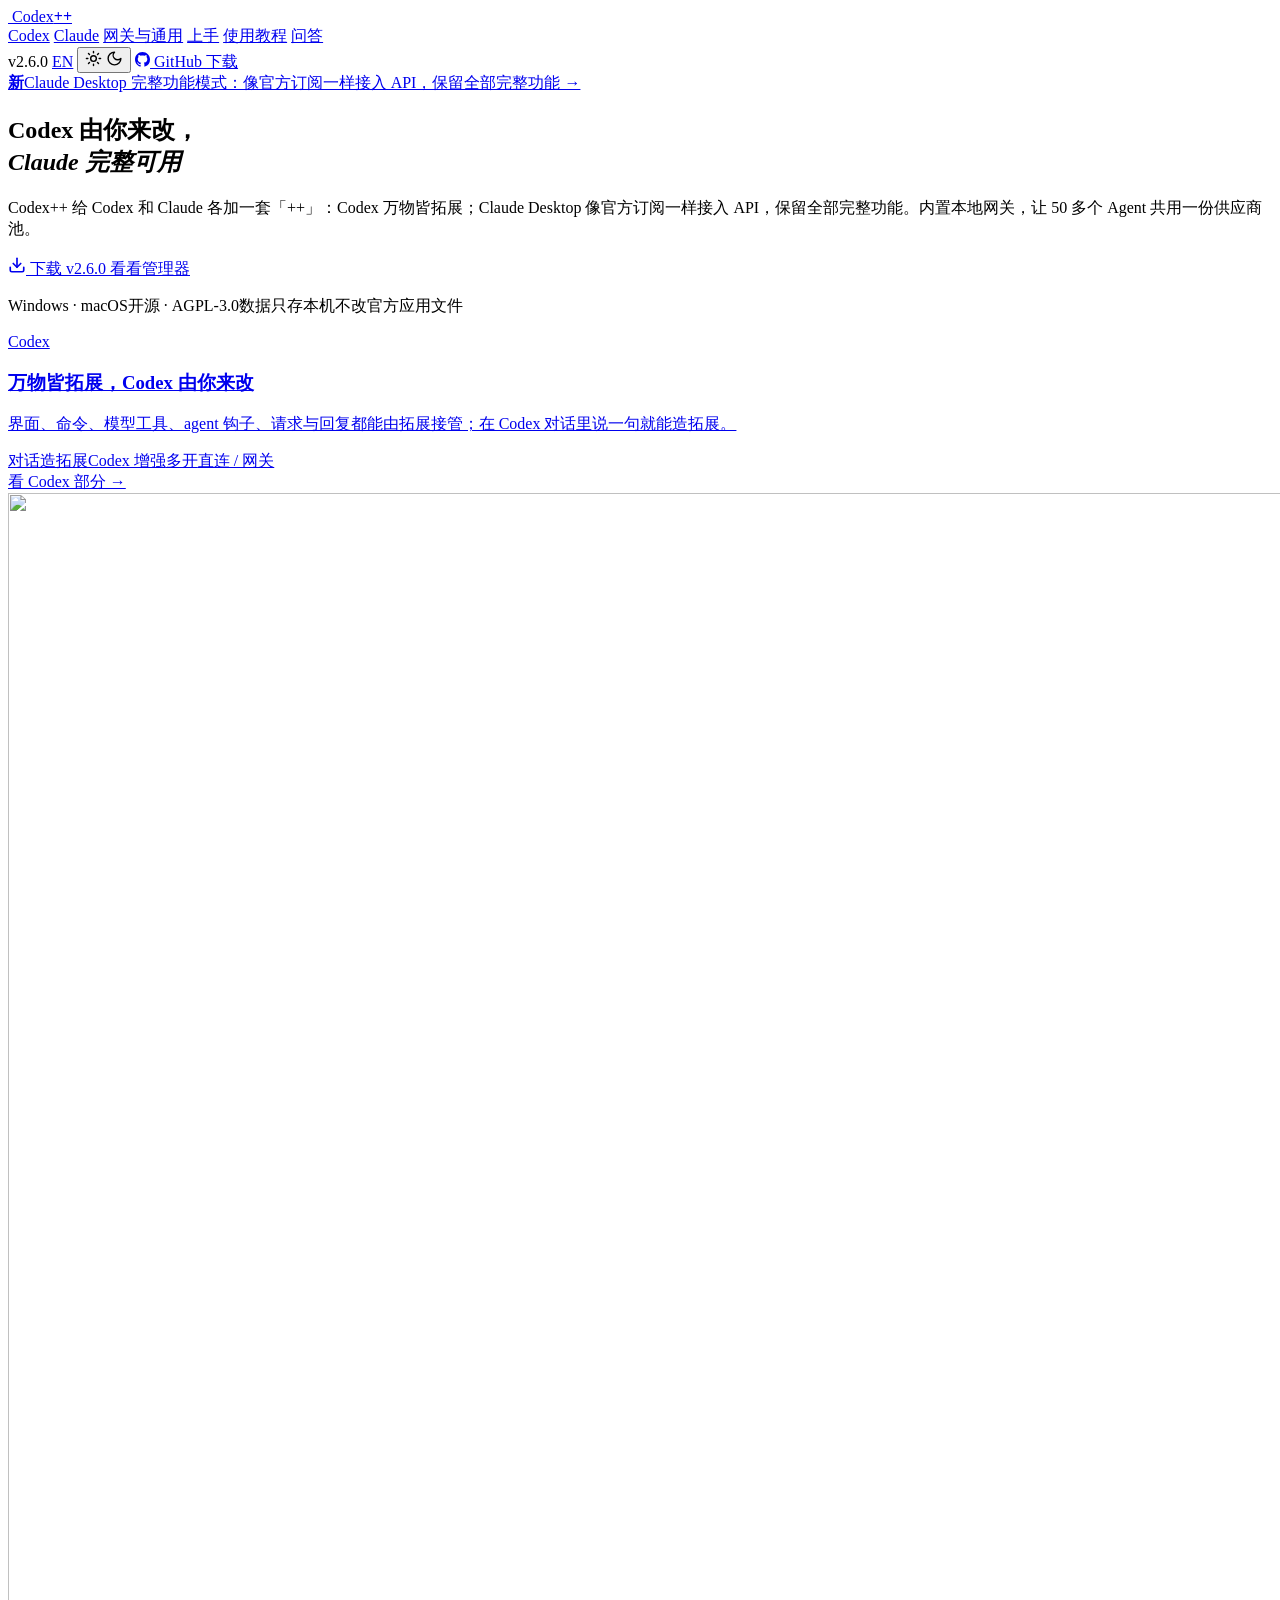
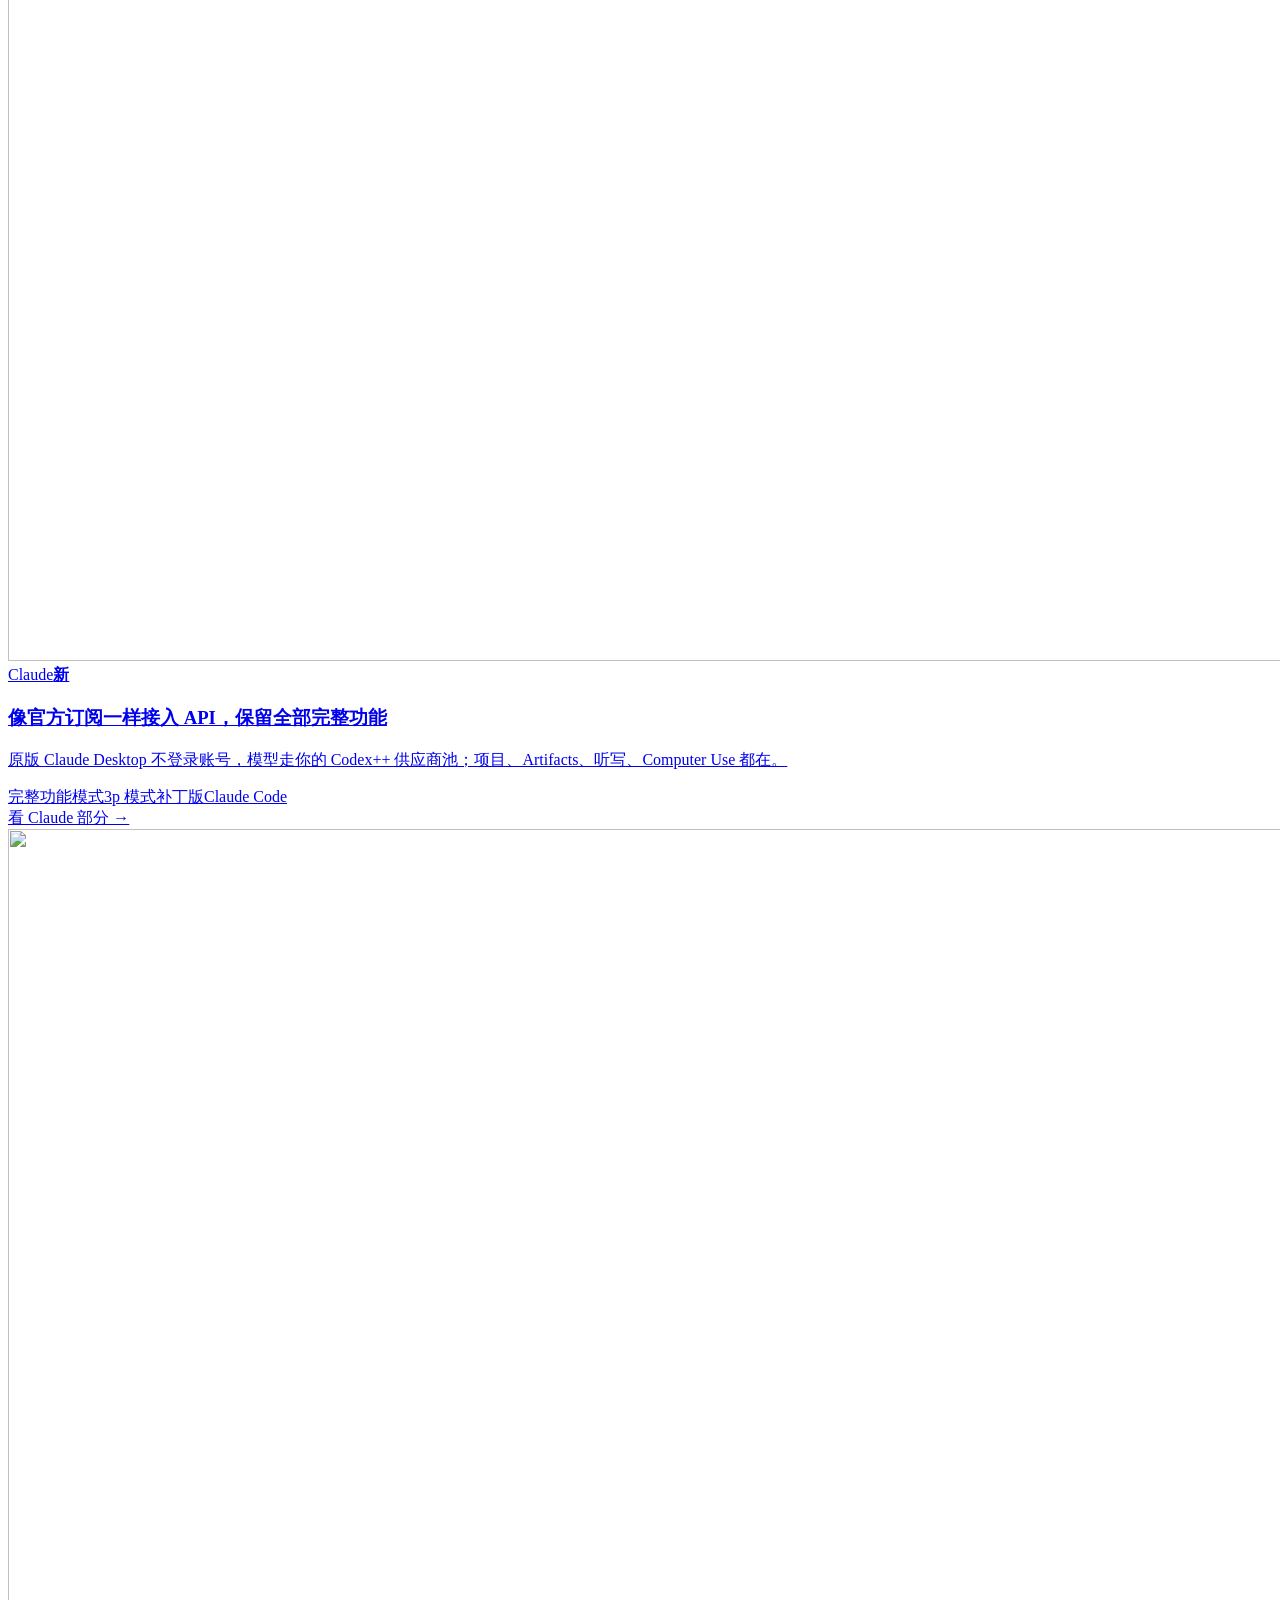
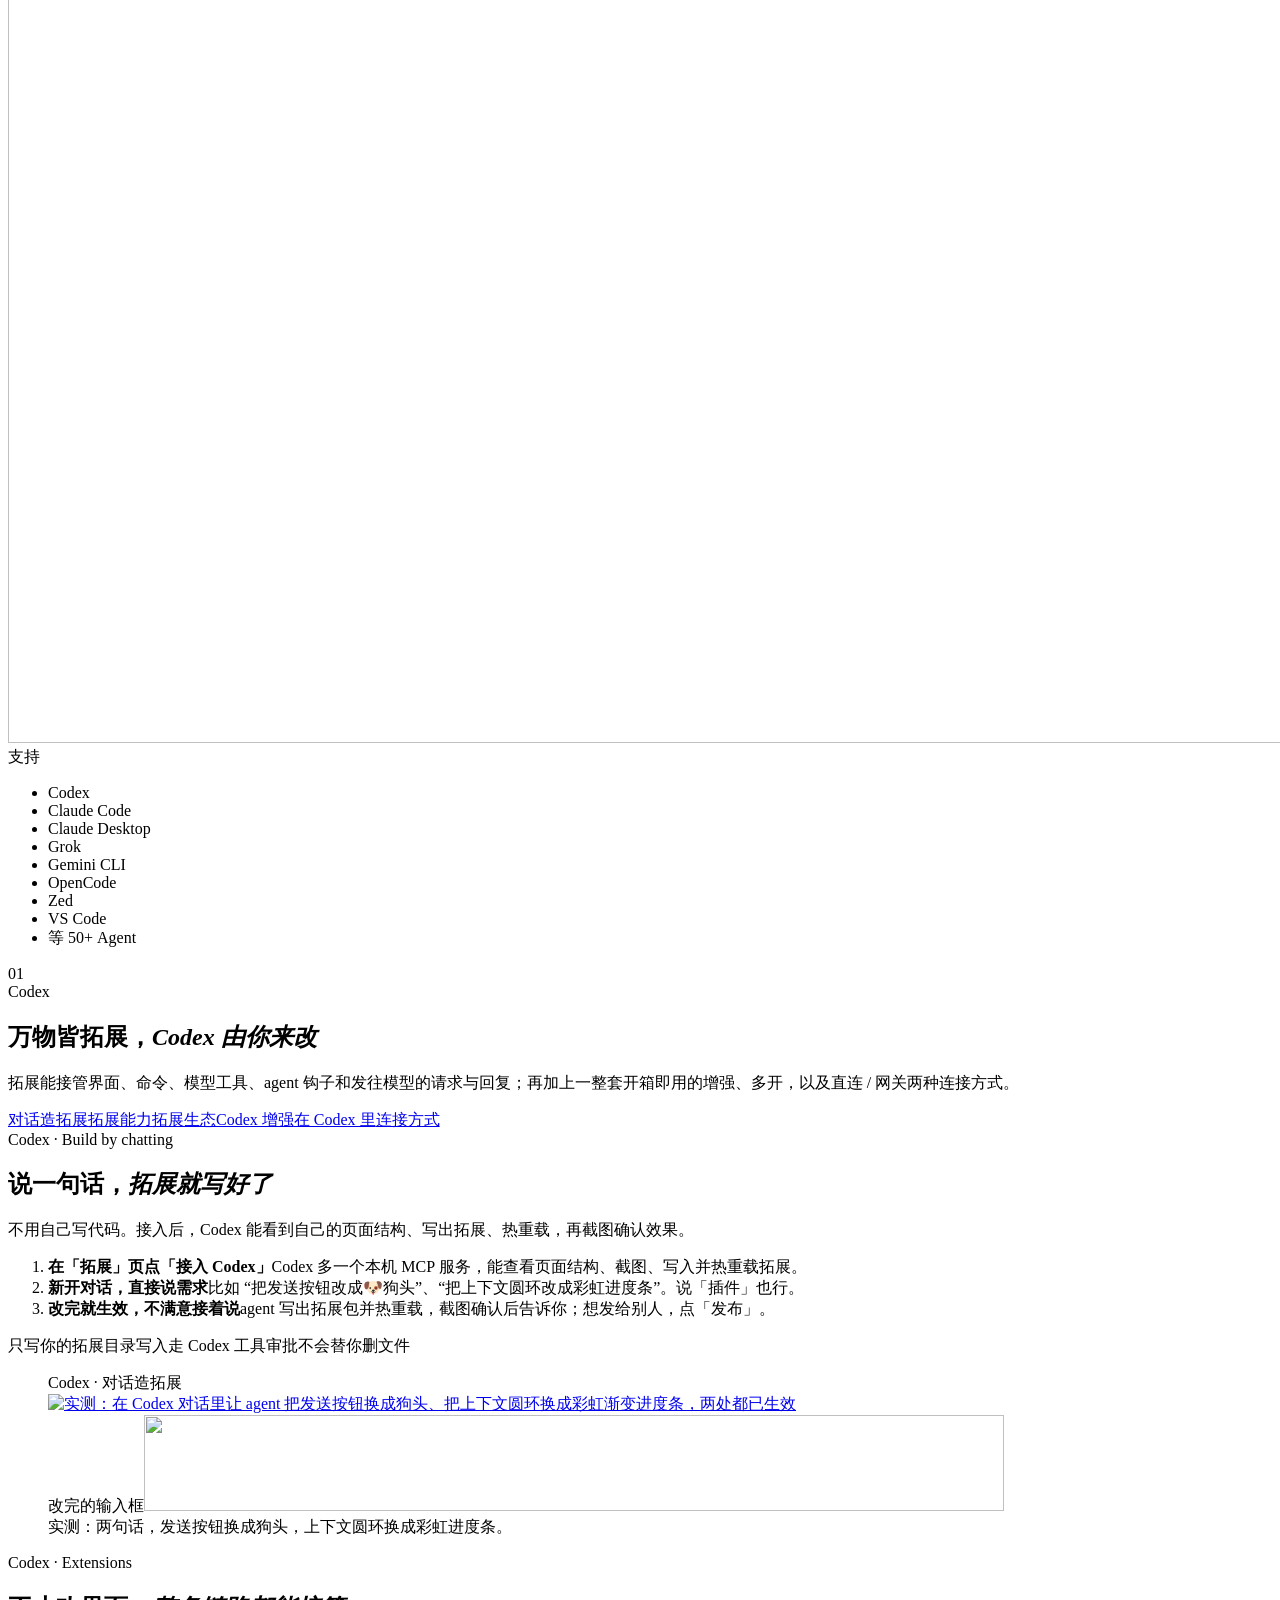
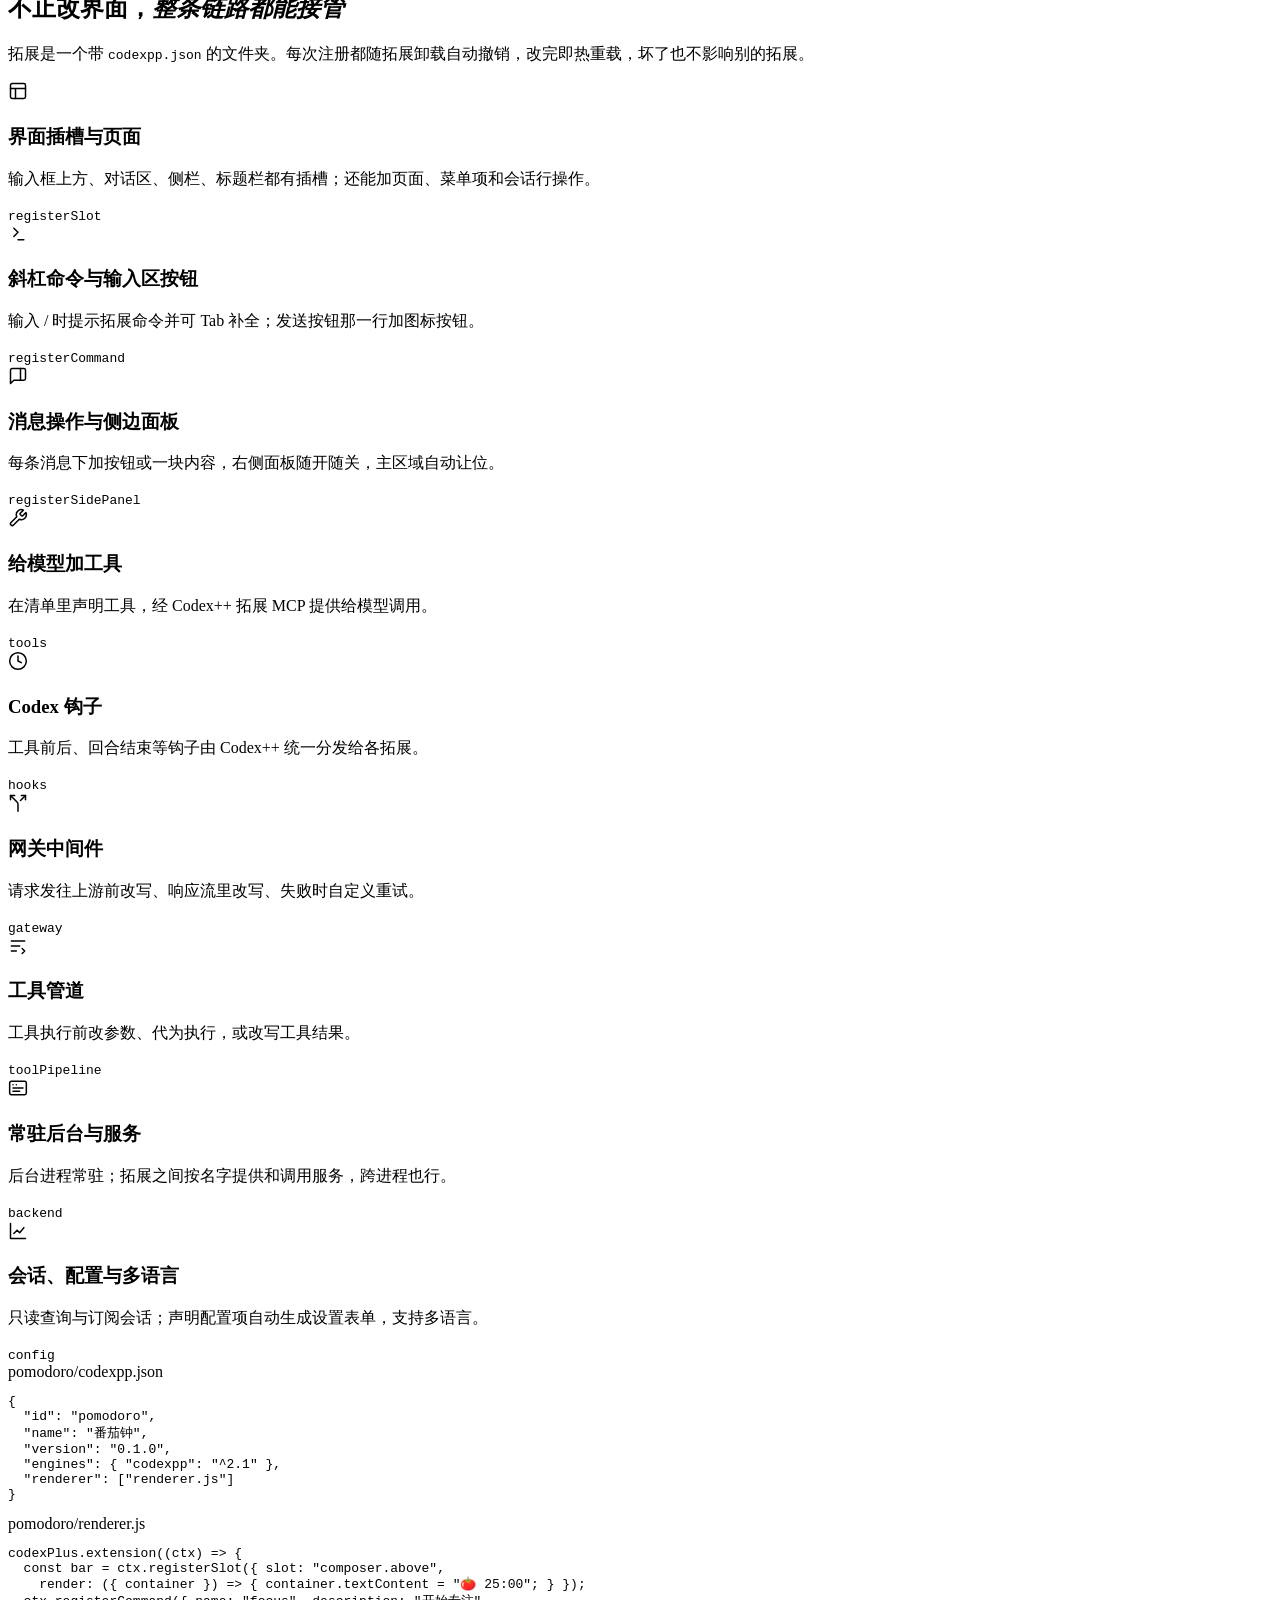
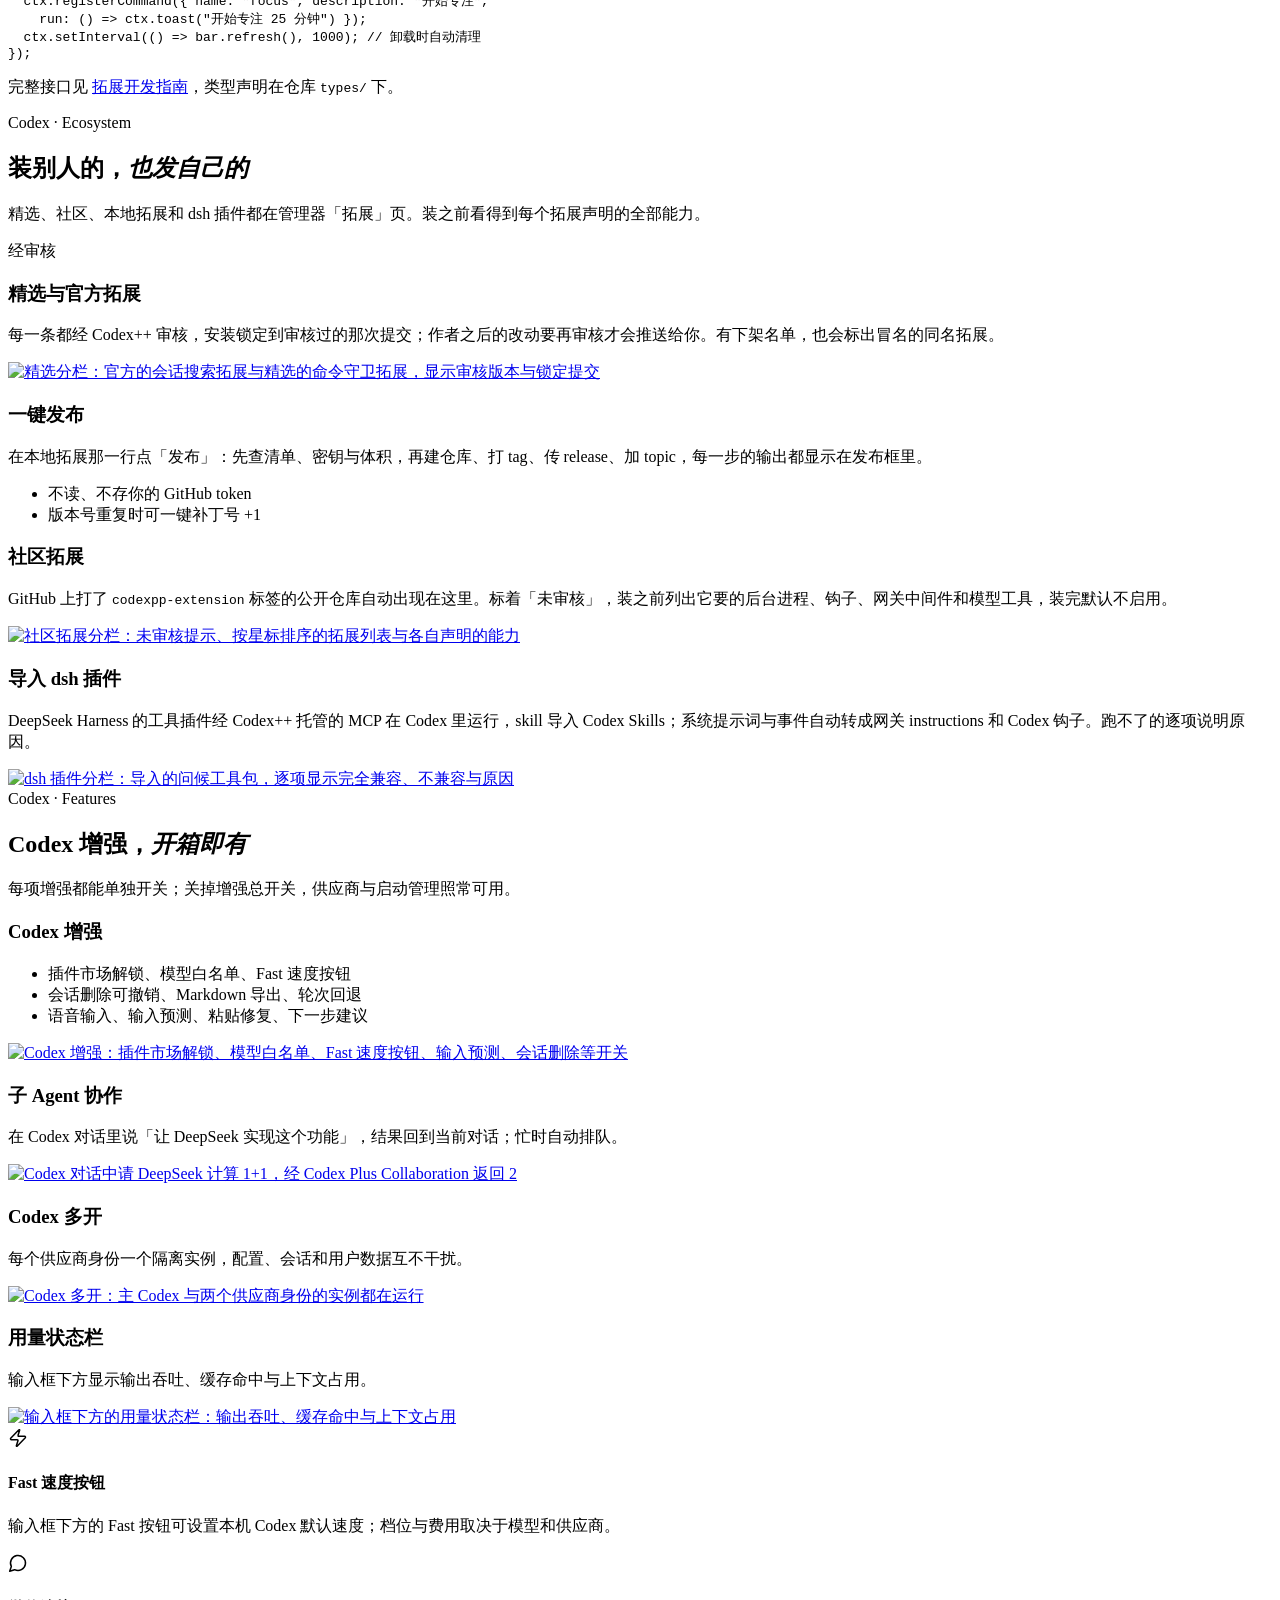
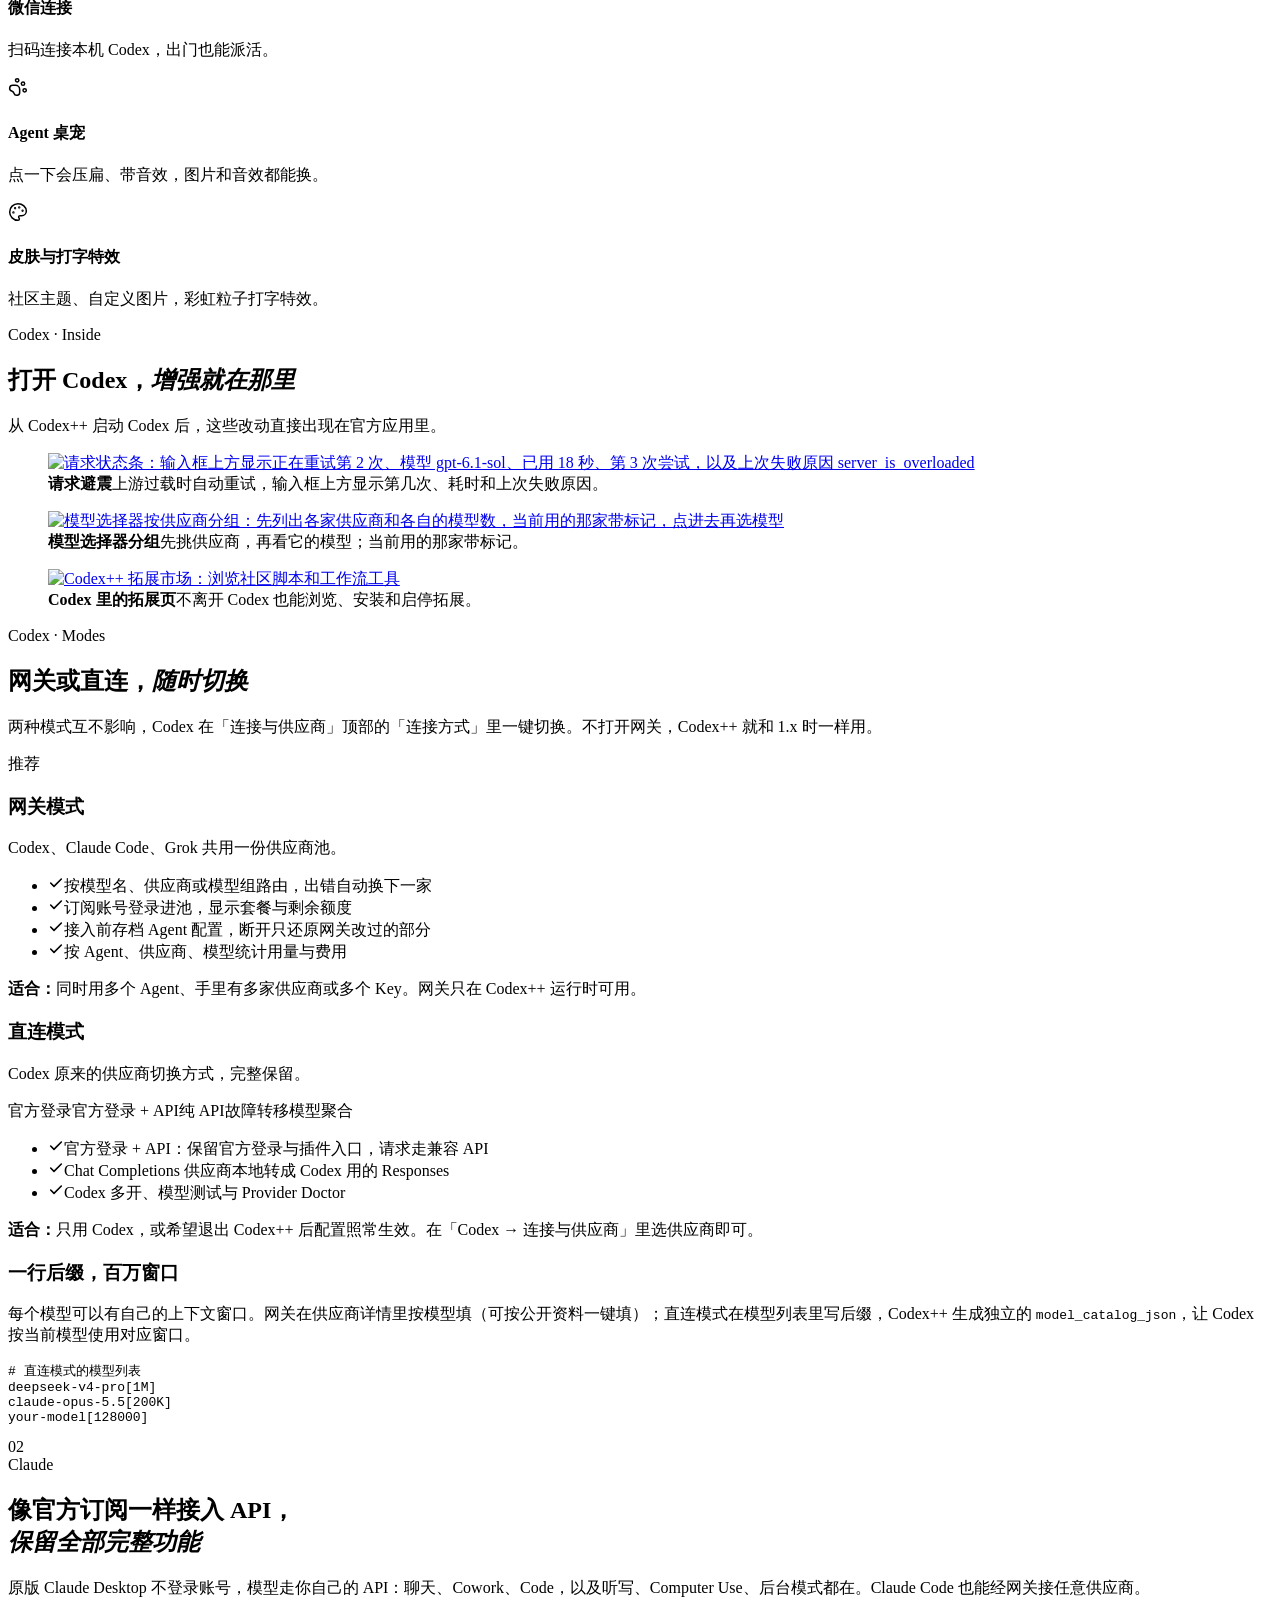
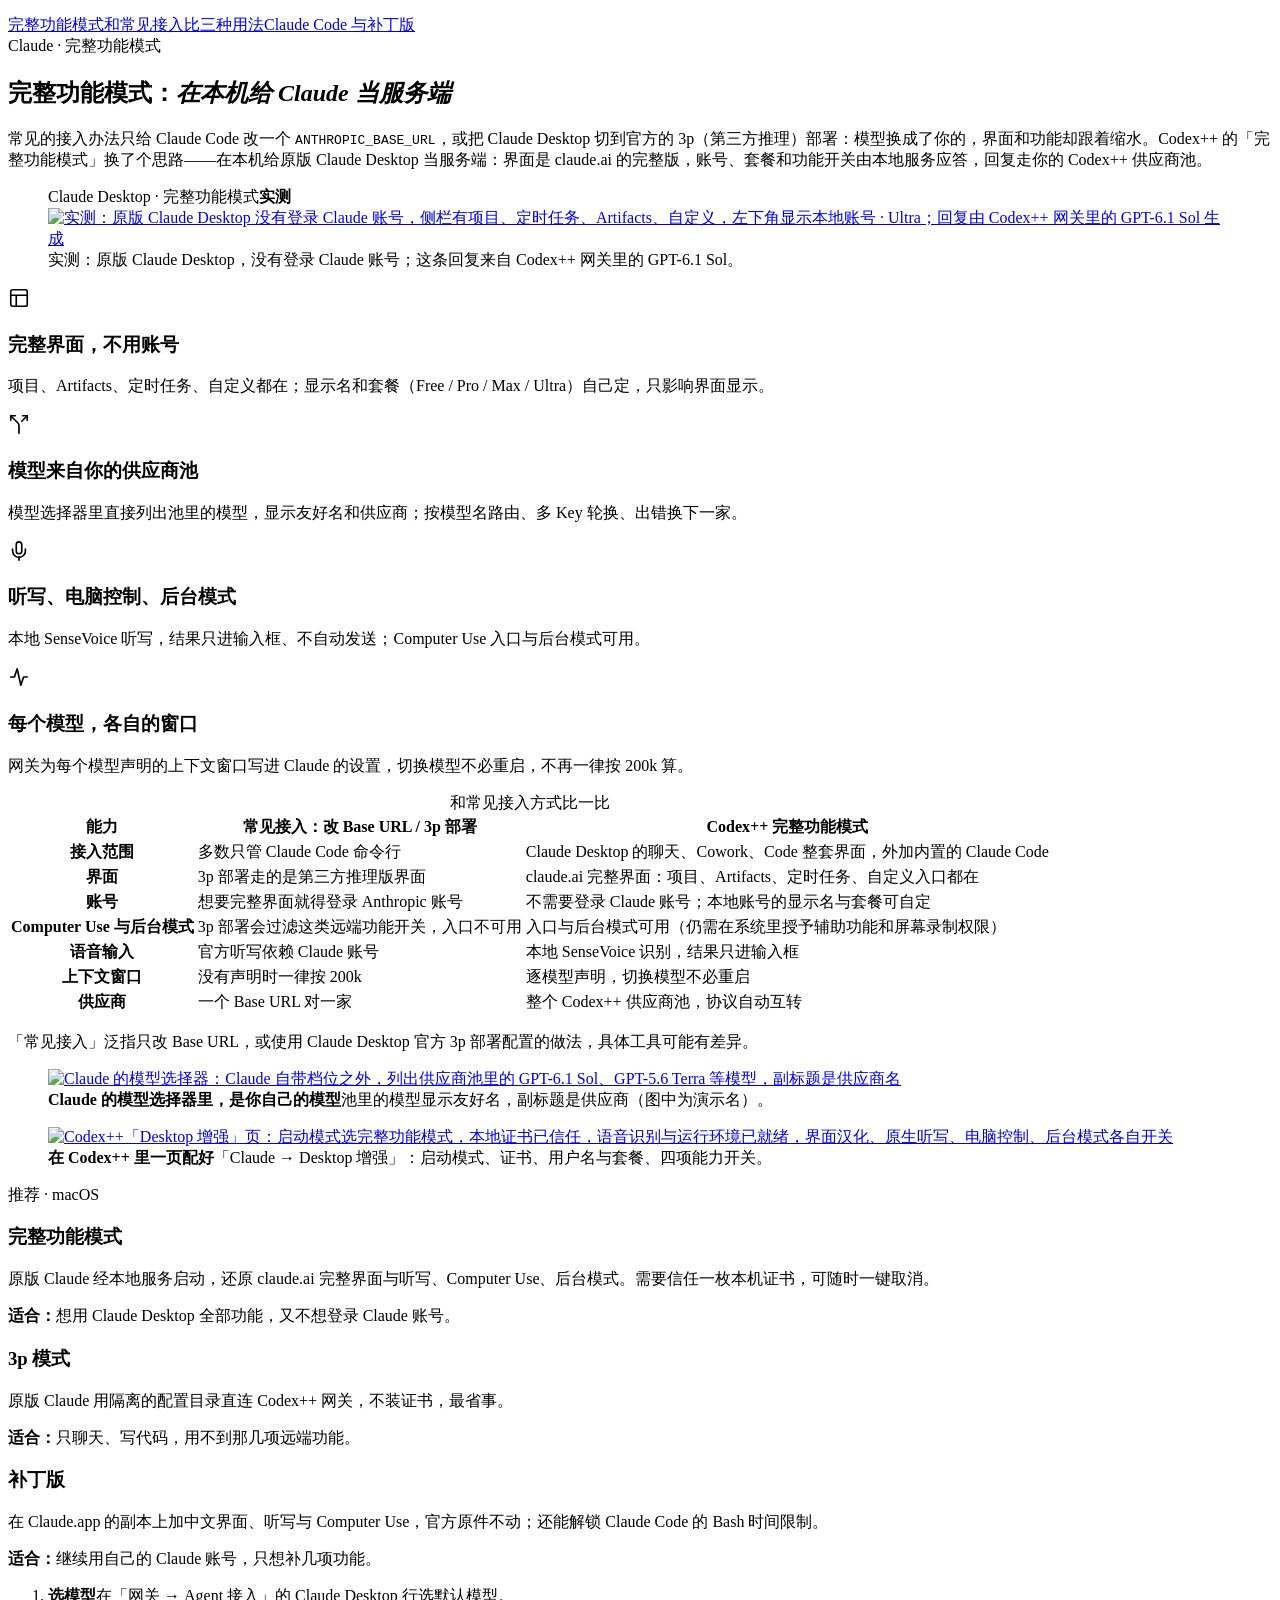
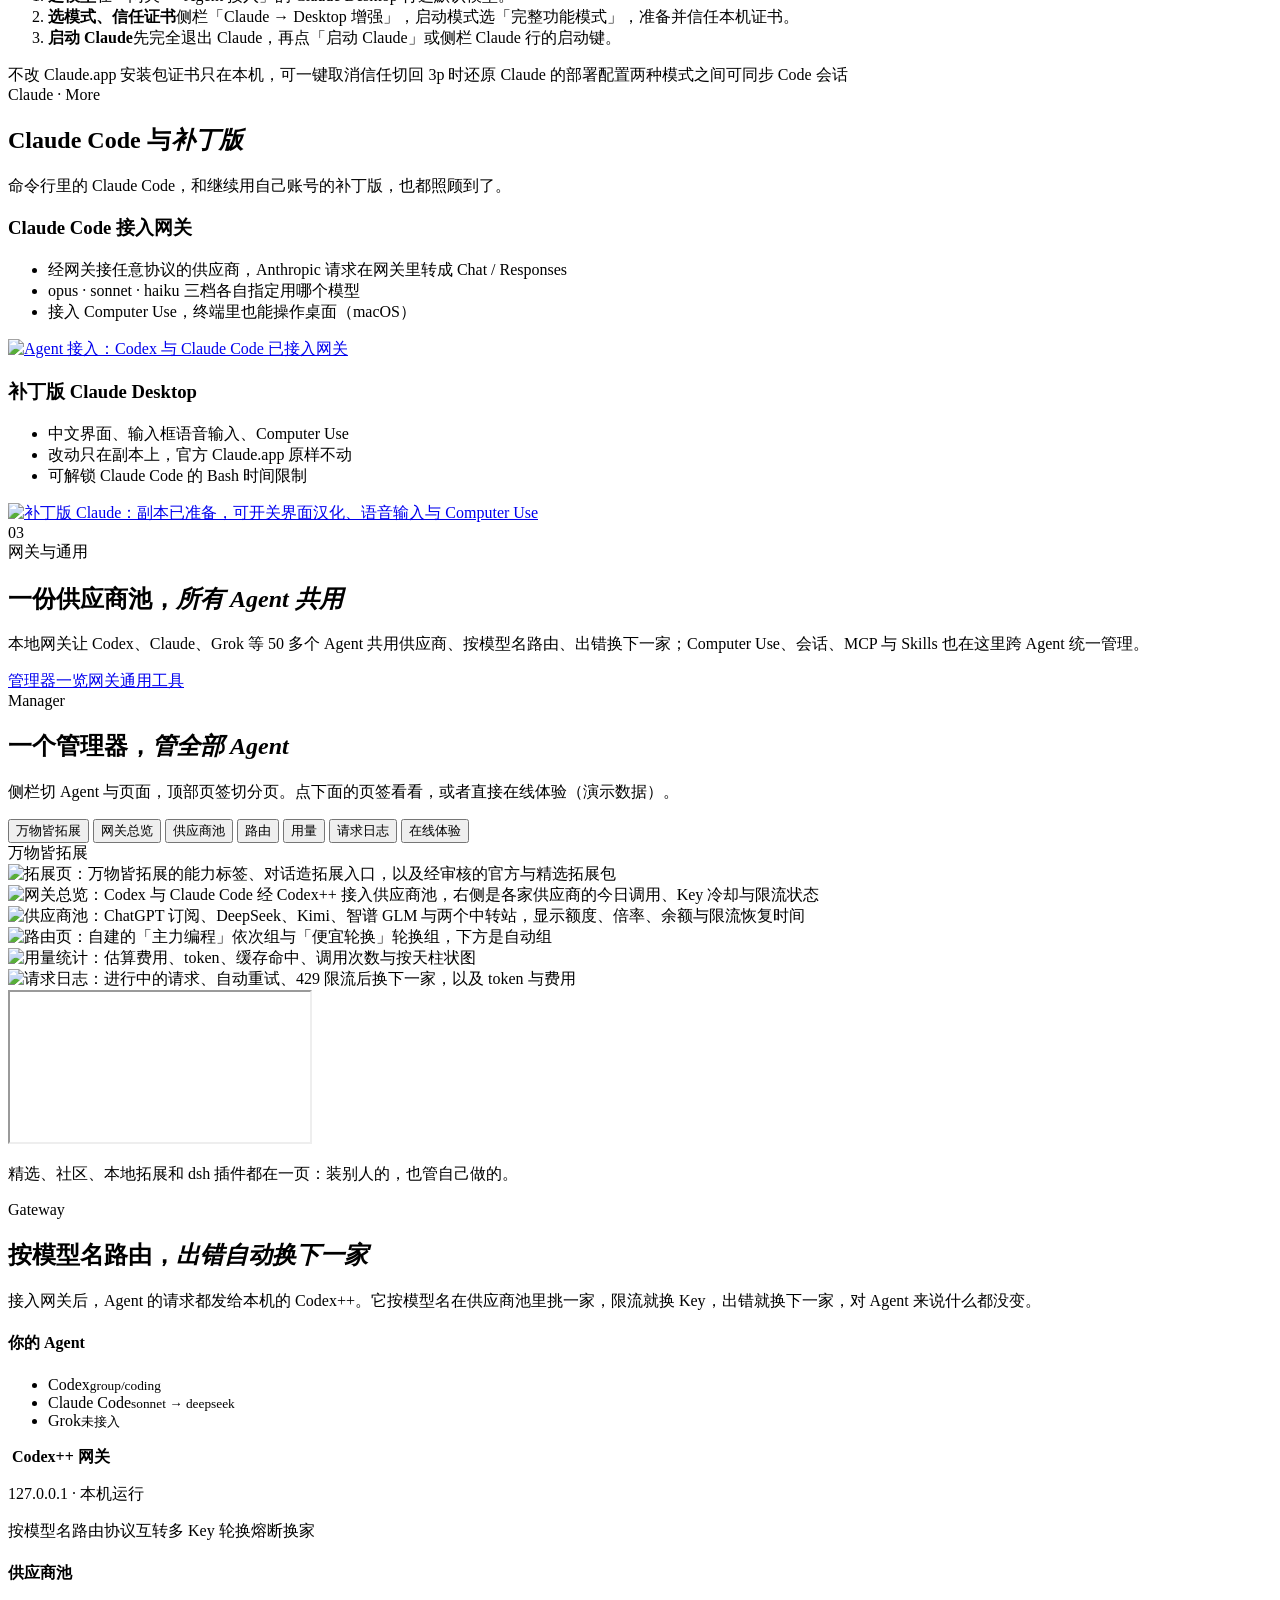
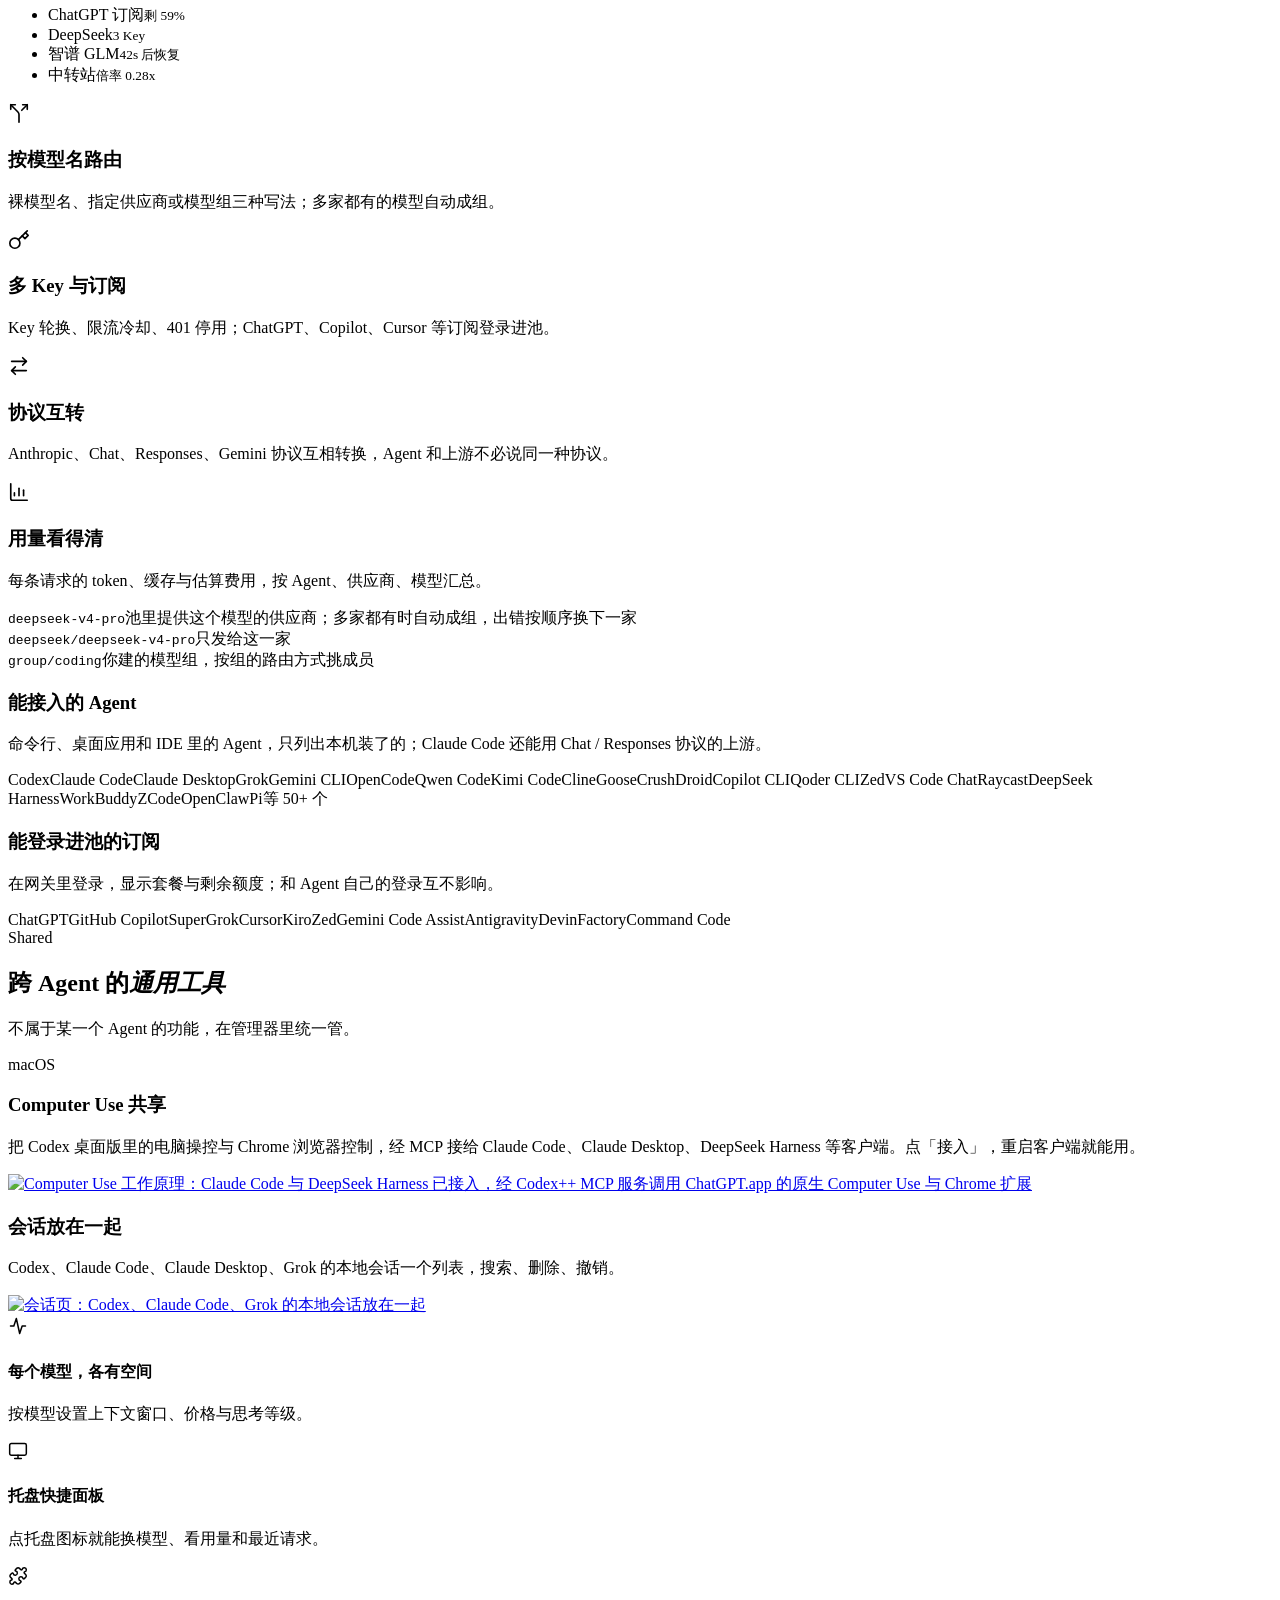
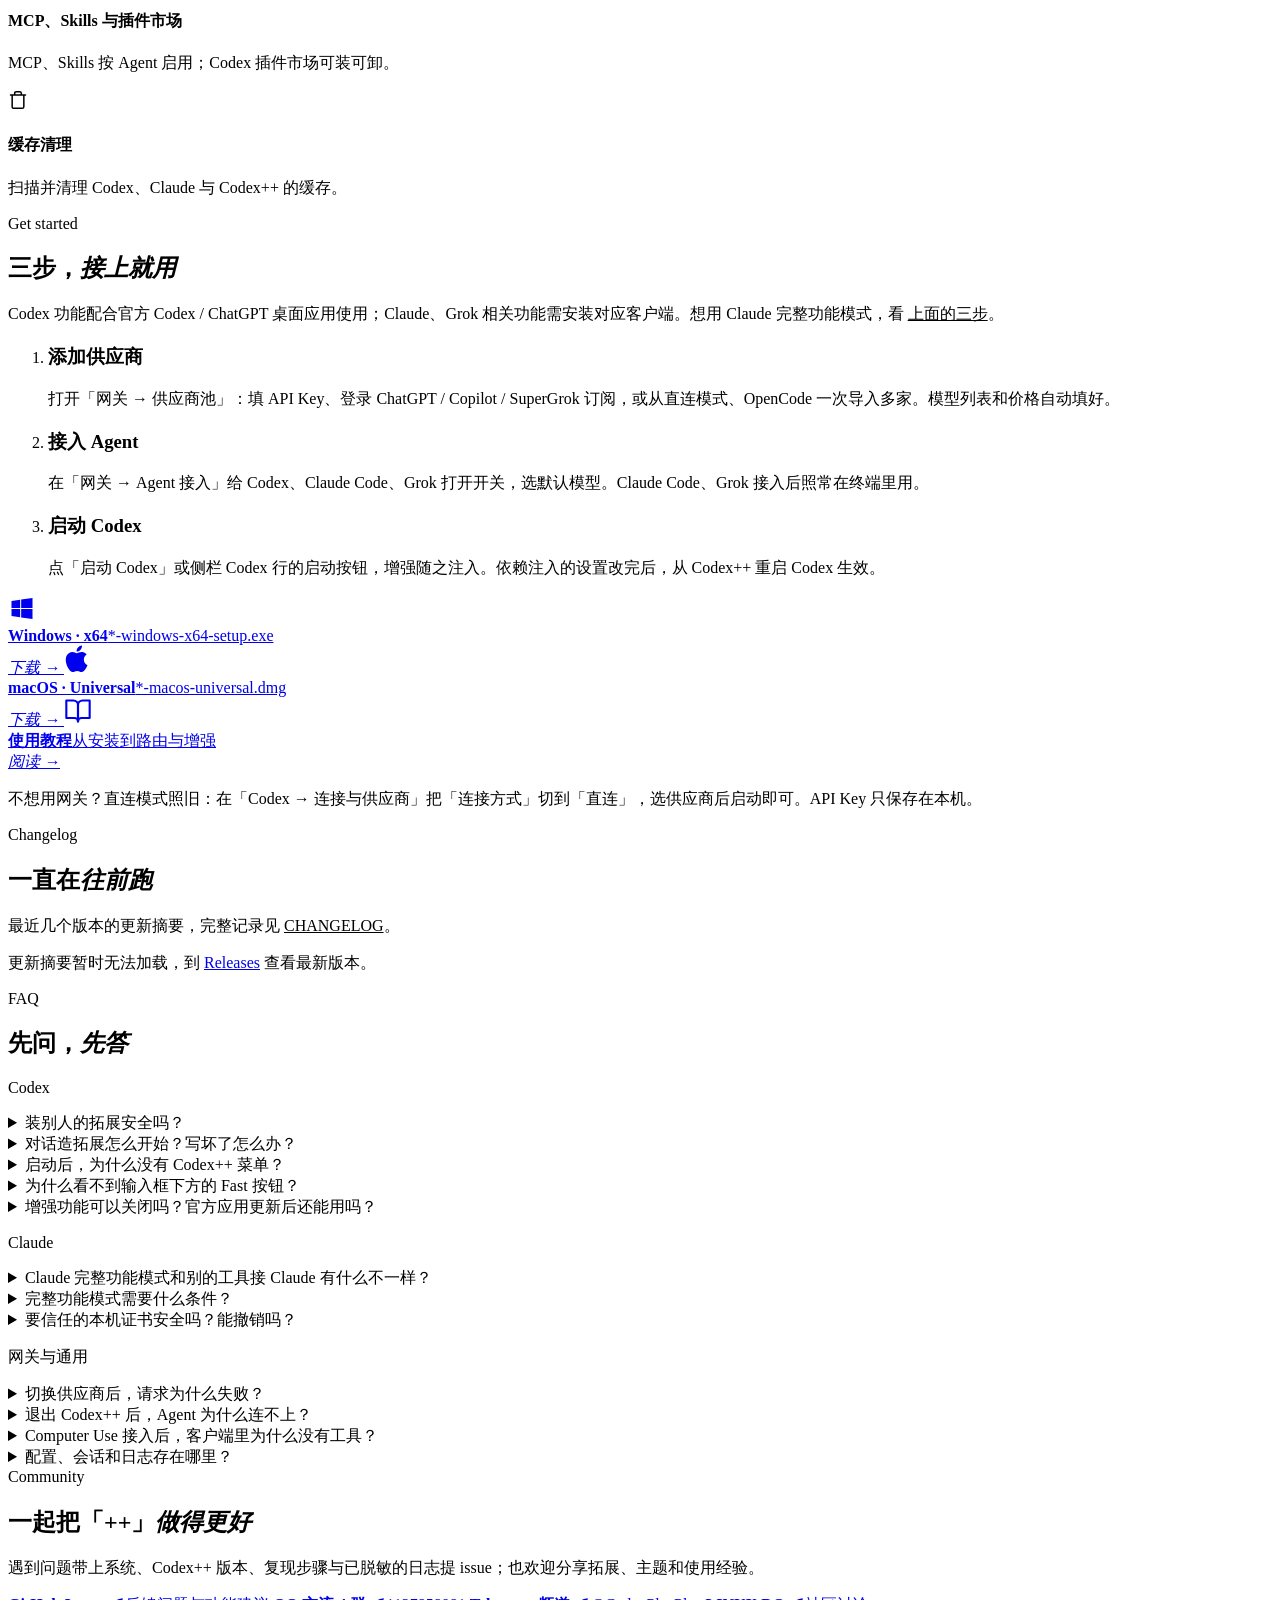
==== site/index.html @ 181ea6da "fix: 修复 Fast 按钮不显示，并将构建限定为 macOS arm64" ====
<!DOCTYPE html>
<html lang="zh-CN">
<head>
<meta charset="UTF-8">
<meta name="viewport" content="width=device-width, initial-scale=1.0">
<title>Codex++ — 让 AI 编程 Agent 更顺手</title>
<meta name="description" content="Codex++ 构建于万物皆拓展的架构之上：界面、命令、模型工具、agent 钩子、发往模型的请求与回复都能由拓展接管，在 Codex 对话里说一句就能造拓展。内置本地网关，让 50 多个 Agent 共用一份供应商池；Claude Desktop 完整功能模式不登录账号也能用完整界面，模型走你自己的 API。">
<meta property="og:type" content="website">
<meta property="og:site_name" content="Codex++">
<meta property="og:locale" content="zh_CN">
<meta property="og:title" content="Codex++ — 让 AI 编程 Agent 更顺手">
<meta property="og:description" content="Codex++ 构建于万物皆拓展的架构之上：界面、命令、模型工具、agent 钩子、发往模型的请求与回复都能由拓展接管，在 Codex 对话里说一句就能造拓展。内置本地网关，让 50 多个 Agent 共用一份供应商池；Claude Desktop 完整功能模式不登录账号也能用完整界面，模型走你自己的 API。">
<meta property="og:url" content="https://codexpp.cc/">
<meta property="og:image" content="https://codexpp.cc/assets/og-image.png">
<meta name="twitter:card" content="summary_large_image">
<link rel="alternate" hreflang="en" href="https://codexpp.cc/en.html">
<link rel="icon" type="image/png" href="assets/logo.png">
<link rel="preconnect" href="https://fonts.googleapis.com">
<link rel="preconnect" href="https://fonts.gstatic.com" crossorigin>
<link href="https://fonts.googleapis.com/css2?family=JetBrains+Mono:wght@400;600;700&family=Noto+Sans+SC:wght@400;500;600;700;800;900&display=swap" rel="stylesheet">
<link rel="stylesheet" href="css/site.css?v=20261110-1">
<script>
  // 主题与 js 标记要在首帧前定好，避免闪一下
  (function () {
    var r = document.documentElement;
    r.classList.add("js");
    try { var t = localStorage.getItem("codexpp-theme"); if (t === "light" || t === "dark") r.setAttribute("data-theme", t); } catch (e) {}
  })();
</script>
</head>
<body>

<!-- ========== 顶栏 ========== -->
<header class="site-nav" id="siteNav">
  <div class="nav-inner">
    <a class="brand" href="#top" aria-label="Codex++ 首页">
      <img src="assets/logo.png" alt="" class="brand-logo">
      <span class="brand-name">Codex<b>++</b></span>
    </a>
    <nav class="nav-links" aria-label="页面导航">
      <a href="#codex">Codex</a>
      <a href="#claude">Claude</a>
      <a href="#common">网关与通用</a>
      <a href="#start">上手</a>
      <a href="guide.html">使用教程</a>
      <a href="#faq">问答</a>
    </nav>
    <div class="nav-actions">
      <span class="nav-version mono" data-site-version>v2.6.0</span>
      <a class="lang-link" href="en.html" hreflang="en" lang="en">EN</a>
      <button class="icon-btn" type="button" data-theme-toggle aria-label="切换明暗主题">
        <svg class="i-sun" viewBox="0 0 24 24" width="17" height="17" fill="none" stroke="currentColor" stroke-width="2" stroke-linecap="round" stroke-linejoin="round" aria-hidden="true"><circle cx="12" cy="12" r="4"/><path d="M12 2v2M12 20v2M4.93 4.93l1.41 1.41M17.66 17.66l1.41 1.41M2 12h2M20 12h2M6.34 17.66l-1.41 1.41M19.07 4.93l-1.41 1.41"/></svg>
        <svg class="i-moon" viewBox="0 0 24 24" width="17" height="17" fill="none" stroke="currentColor" stroke-width="2" stroke-linecap="round" stroke-linejoin="round" aria-hidden="true"><path d="M12 3a6 6 0 0 0 9 9 9 9 0 1 1-9-9Z"/></svg>
      </button>
      <a class="btn btn-ghost btn-sm" href="https://github.com/BigPizzaV3/CodexPlusPlus" target="_blank" rel="noopener">
        <svg viewBox="0 0 16 16" width="15" height="15" aria-hidden="true"><path fill="currentColor" d="M8 0C3.58 0 0 3.58 0 8c0 3.54 2.29 6.53 5.47 7.59.4.07.55-.17.55-.38 0-.19-.01-.82-.01-1.49-2.01.37-2.53-.49-2.69-.94-.09-.23-.48-.94-.82-1.13-.28-.15-.68-.52-.01-.53.63-.01 1.08.58 1.23.82.72 1.21 1.87.87 2.33.66.07-.52.28-.87.51-1.07-1.78-.2-3.64-.89-3.64-3.95 0-.87.31-1.59.82-2.15-.08-.2-.36-1.02.08-2.12 0 0 .67-.21 2.2.82.64-.18 1.32-.27 2-.27s1.36.09 2 .27c1.53-1.04 2.2-.82 2.2-.82.44 1.1.16 1.92.08 2.12.51.56.82 1.27.82 2.15 0 3.07-1.87 3.75-3.65 3.95.29.25.54.73.54 1.48 0 1.07-.01 1.93-.01 2.2 0 .21.15.46.55.38A8.01 8.01 0 0 0 16 8c0-4.42-3.58-8-8-8Z"/></svg>
        GitHub
      </a>
      <a class="btn btn-primary btn-sm" href="#start">下载</a>
    </div>
  </div>
</header>

<main id="top">

<!-- ========== 首屏 ========== -->
<section class="hero">
  <div class="wrap">
    <div class="hero-copy">
      <a class="hero-badge claude" href="#claude"><b>新</b>Claude Desktop 完整功能模式：像官方订阅一样接入 API，保留全部完整功能 →</a>
      <h1>Codex 由你来改，<br><em>Claude 完整可用</em></h1>
      <p class="hero-sub">Codex++ 给 Codex 和 Claude 各加一套「++」：Codex 万物皆拓展；Claude Desktop 像官方订阅一样接入 API，保留全部完整功能。内置本地网关，让 50 多个 Agent 共用一份供应商池。</p>
      <div class="hero-cta">
        <a class="btn btn-primary btn-lg" href="https://github.com/BigPizzaV3/CodexPlusPlus/releases" target="_blank" rel="noopener">
          <svg viewBox="0 0 24 24" width="18" height="18" fill="none" stroke="currentColor" stroke-width="2.2" stroke-linecap="round" stroke-linejoin="round" aria-hidden="true"><path d="M21 15v4a2 2 0 0 1-2 2H5a2 2 0 0 1-2-2v-4"/><polyline points="7 10 12 15 17 10"/><line x1="12" y1="15" x2="12" y2="3"/></svg>
          下载 <span data-site-version>v2.6.0</span>
        </a>
        <a class="btn btn-ghost btn-lg" href="#tour">看看管理器</a>
      </div>
      <p class="hero-meta"><span>Windows · macOS</span><span>开源 · AGPL-3.0</span><span>数据只存本机</span><span>不改官方应用文件</span></p>
    </div>

    <div class="products">
      <a class="product reveal" href="#codex">
        <div class="product-body">
          <span class="product-name"><span class="agent-icon" style="-webkit-mask-image:url(assets/agents/chatgpt.svg);mask-image:url(assets/agents/chatgpt.svg)" aria-hidden="true"></span>Codex</span>
          <h3>万物皆拓展，Codex 由你来改</h3>
          <p>界面、命令、模型工具、agent 钩子、请求与回复都能由拓展接管；在 Codex 对话里说一句就能造拓展。</p>
          <div class="product-chips"><span>对话造拓展</span><span>Codex 增强</span><span>多开</span><span>直连 / 网关</span></div>
          <span class="product-go">看 Codex 部分 →</span>
        </div>
        <div class="product-shot"><img src="assets/extension-chat.png" alt="" width="1582" height="1768" loading="lazy"></div>
      </a>
      <a class="product claude reveal" href="#claude">
        <div class="product-body">
          <span class="product-name"><span class="agent-icon" style="-webkit-mask-image:url(assets/agents/claude.svg);mask-image:url(assets/agents/claude.svg)" aria-hidden="true"></span>Claude<b>新</b></span>
          <h3>像官方订阅一样接入 API，保留全部完整功能</h3>
          <p>原版 Claude Desktop 不登录账号，模型走你的 Codex++ 供应商池；项目、Artifacts、听写、Computer Use 都在。</p>
          <div class="product-chips"><span>完整功能模式</span><span>3p 模式</span><span>补丁版</span><span>Claude Code</span></div>
          <span class="product-go">看 Claude 部分 →</span>
        </div>
        <div class="product-shot"><img src="assets/claude-full-chat.webp" alt="" width="2880" height="1514" loading="lazy"></div>
      </a>
    </div>

    <div class="agents-row">
      <span>支持</span>
      <ul>
        <li><span class="agent-icon" style="-webkit-mask-image:url(assets/agents/chatgpt.svg);mask-image:url(assets/agents/chatgpt.svg)" aria-hidden="true"></span>Codex</li>
        <li><span class="agent-icon" style="-webkit-mask-image:url(assets/agents/claude.svg);mask-image:url(assets/agents/claude.svg)" aria-hidden="true"></span>Claude Code</li>
        <li><span class="agent-icon" style="-webkit-mask-image:url(assets/agents/claude.svg);mask-image:url(assets/agents/claude.svg)" aria-hidden="true"></span>Claude Desktop</li>
        <li><span class="agent-icon" style="-webkit-mask-image:url(assets/agents/grok.svg);mask-image:url(assets/agents/grok.svg)" aria-hidden="true"></span>Grok</li>
        <li>Gemini CLI</li>
        <li>OpenCode</li>
        <li>Zed</li>
        <li>VS Code</li>
        <li class="more">等 50+ Agent</li>
      </ul>
    </div>
  </div>
</section>

<!-- ========== 篇章：Codex ========== -->
<section class="chapter chapter-codex" id="codex">
  <div class="wrap chapter-inner reveal">
    <span class="chapter-num" aria-hidden="true">01</span>
    <div class="chapter-copy">
      <span class="chapter-kicker">Codex</span>
      <h2>万物皆拓展，<em>Codex 由你来改</em></h2>
      <p>拓展能接管界面、命令、模型工具、agent 钩子和发往模型的请求与回复；再加上一整套开箱即用的增强、多开，以及直连 / 网关两种连接方式。</p>
      <nav class="chapter-links" aria-label="Codex"><a href="#create">对话造拓展</a><a href="#extensions">拓展能力</a><a href="#market">拓展生态</a><a href="#codex-features">Codex 增强</a><a href="#inside">在 Codex 里</a><a href="#modes">连接方式</a></nav>
    </div>
  </div>
</section>

<!-- ========== 对话造拓展 ========== -->
<section class="section" id="create">
  <div class="wrap demo-split">
    <div>
      <div class="sec-head reveal">
        <span class="eyebrow">Codex · Build by chatting</span>
        <h2>说一句话，<em>拓展就写好了</em></h2>
        <p>不用自己写代码。接入后，Codex 能看到自己的页面结构、写出拓展、热重载，再截图确认效果。</p>
      </div>
      <ol class="demo-steps">
        <li class="reveal"><b>在「拓展」页点「接入 Codex」</b><span>Codex 多一个本机 MCP 服务，能查看页面结构、截图、写入并热重载拓展。</span></li>
        <li class="reveal"><b>新开对话，直接说需求</b><span>比如 <q>把发送按钮改成🐶狗头</q>、<q>把上下文圆环改成彩虹进度条</q>。说「插件」也行。</span></li>
        <li class="reveal"><b>改完就生效，不满意接着说</b><span>agent 写出拓展包并热重载，截图确认后告诉你；想发给别人，点「发布」。</span></li>
      </ol>
      <div class="chips reveal"><span class="chip">只写你的拓展目录</span><span class="chip">写入走 Codex 工具审批</span><span class="chip">不会替你删文件</span></div>
    </div>
    <figure class="demo-shot reveal">
      <div class="window">
        <div class="window-bar" aria-hidden="true"><i></i><i></i><i></i><span>Codex · 对话造拓展</span></div>
        <a href="assets/extension-chat.png" data-zoom><img src="assets/extension-chat.png" alt="实测：在 Codex 对话里让 agent 把发送按钮换成狗头、把上下文圆环换成彩虹渐变进度条，两处都已生效" width="1582" height="1768" loading="lazy"></a>
      </div>
      <div class="demo-zoom" aria-hidden="true"><span>改完的输入框</span><img src="assets/extension-chat-zoom.png" alt="" width="860" height="96" loading="lazy"></div>
      <figcaption>实测：两句话，发送按钮换成狗头，上下文圆环换成彩虹进度条。</figcaption>
    </figure>
  </div>
</section>

<!-- ========== 拓展能力 ========== -->
<section class="section tint" id="extensions">
  <div class="wrap">
    <div class="sec-head reveal">
      <span class="eyebrow">Codex · Extensions</span>
      <h2>不止改界面，<em>整条链路都能接管</em></h2>
      <p>拓展是一个带 <code>codexpp.json</code> 的文件夹。每次注册都随拓展卸载自动撤销，改完即热重载，坏了也不影响别的拓展。</p>
    </div>
    <div class="caps">
      <article class="cap reveal">
        <div class="cap-top"><svg viewBox="0 0 24 24" width="20" height="20" fill="none" stroke="currentColor" stroke-width="1.8" stroke-linecap="round" stroke-linejoin="round" aria-hidden="true"><rect x="3" y="3" width="18" height="18" rx="2"/><path d="M3 9h18M9 21V9"/></svg><h3>界面插槽与页面</h3></div>
        <p>输入框上方、对话区、侧栏、标题栏都有插槽；还能加页面、菜单项和会话行操作。</p>
        <code>registerSlot</code>
      </article>
      <article class="cap reveal">
        <div class="cap-top"><svg viewBox="0 0 24 24" width="20" height="20" fill="none" stroke="currentColor" stroke-width="1.8" stroke-linecap="round" stroke-linejoin="round" aria-hidden="true"><path d="m7 15 5-5-5-5"/><path d="M12 19h7"/></svg><h3>斜杠命令与输入区按钮</h3></div>
        <p>输入 / 时提示拓展命令并可 Tab 补全；发送按钮那一行加图标按钮。</p>
        <code>registerCommand</code>
      </article>
      <article class="cap reveal">
        <div class="cap-top"><svg viewBox="0 0 24 24" width="20" height="20" fill="none" stroke="currentColor" stroke-width="1.8" stroke-linecap="round" stroke-linejoin="round" aria-hidden="true"><path d="M21 15a2 2 0 0 1-2 2H7l-4 4V5a2 2 0 0 1 2-2h14a2 2 0 0 1 2 2z"/><path d="M15 3v14"/></svg><h3>消息操作与侧边面板</h3></div>
        <p>每条消息下加按钮或一块内容，右侧面板随开随关，主区域自动让位。</p>
        <code>registerSidePanel</code>
      </article>
      <article class="cap reveal">
        <div class="cap-top"><svg viewBox="0 0 24 24" width="20" height="20" fill="none" stroke="currentColor" stroke-width="1.8" stroke-linecap="round" stroke-linejoin="round" aria-hidden="true"><path d="M14.7 6.3a1 1 0 0 0 0 1.4l1.6 1.6a1 1 0 0 0 1.4 0l3.77-3.77a6 6 0 0 1-7.94 7.94l-6.91 6.91a2.12 2.12 0 0 1-3-3l6.91-6.91a6 6 0 0 1 7.94-7.94l-3.76 3.76z"/></svg><h3>给模型加工具</h3></div>
        <p>在清单里声明工具，经 Codex++ 拓展 MCP 提供给模型调用。</p>
        <code>tools</code>
      </article>
      <article class="cap reveal">
        <div class="cap-top"><svg viewBox="0 0 24 24" width="20" height="20" fill="none" stroke="currentColor" stroke-width="1.8" stroke-linecap="round" stroke-linejoin="round" aria-hidden="true"><path d="M12 22a10 10 0 1 0 0-20 10 10 0 0 0 0 20z"/><path d="M12 6v6l4 2"/></svg><h3>Codex 钩子</h3></div>
        <p>工具前后、回合结束等钩子由 Codex++ 统一分发给各拓展。</p>
        <code>hooks</code>
      </article>
      <article class="cap reveal">
        <div class="cap-top"><svg viewBox="0 0 24 24" width="20" height="20" fill="none" stroke="currentColor" stroke-width="1.8" stroke-linecap="round" stroke-linejoin="round" aria-hidden="true"><path d="M16 3h5v5"/><path d="M8 3H3v5"/><path d="M12 22v-8.3a4 4 0 0 0-1.17-2.83L3 3"/><path d="m15 9 6-6"/></svg><h3>网关中间件</h3></div>
        <p>请求发往上游前改写、响应流里改写、失败时自定义重试。</p>
        <code>gateway</code>
      </article>
      <article class="cap reveal">
        <div class="cap-top"><svg viewBox="0 0 24 24" width="20" height="20" fill="none" stroke="currentColor" stroke-width="1.8" stroke-linecap="round" stroke-linejoin="round" aria-hidden="true"><path d="M4 6h16M4 12h10M4 18h6"/><path d="m17 15 3 3-3 3"/></svg><h3>工具管道</h3></div>
        <p>工具执行前改参数、代为执行，或改写工具结果。</p>
        <code>toolPipeline</code>
      </article>
      <article class="cap reveal">
        <div class="cap-top"><svg viewBox="0 0 24 24" width="20" height="20" fill="none" stroke="currentColor" stroke-width="1.8" stroke-linecap="round" stroke-linejoin="round" aria-hidden="true"><rect x="2" y="4" width="20" height="16" rx="2"/><path d="M6 8h.01M10 8h.01M6 12h12M6 16h8"/></svg><h3>常驻后台与服务</h3></div>
        <p>后台进程常驻；拓展之间按名字提供和调用服务，跨进程也行。</p>
        <code>backend</code>
      </article>
      <article class="cap reveal">
        <div class="cap-top"><svg viewBox="0 0 24 24" width="20" height="20" fill="none" stroke="currentColor" stroke-width="1.8" stroke-linecap="round" stroke-linejoin="round" aria-hidden="true"><path d="M3 3v18h18"/><path d="m7 15 4-4 3 3 5-6"/></svg><h3>会话、配置与多语言</h3></div>
        <p>只读查询与订阅会话；声明配置项自动生成设置表单，支持多语言。</p>
        <code>config</code>
      </article>
    </div>
    <div class="code-pair reveal">
      <div class="code-card">
        <div class="window-bar" aria-hidden="true"><i></i><i></i><i></i><span>pomodoro/codexpp.json</span></div>
<pre class="code">{
  <span class="s">"id"</span>: <span class="s">"pomodoro"</span>,
  <span class="s">"name"</span>: <span class="s">"番茄钟"</span>,
  <span class="s">"version"</span>: <span class="s">"0.1.0"</span>,
  <span class="s">"engines"</span>: { <span class="s">"codexpp"</span>: <span class="s">"^2.1"</span> },
  <span class="s">"renderer"</span>: [<span class="s">"renderer.js"</span>]
}</pre>
      </div>
      <div class="code-card">
        <div class="window-bar" aria-hidden="true"><i></i><i></i><i></i><span>pomodoro/renderer.js</span></div>
<pre class="code">codexPlus.<span class="f">extension</span>((ctx) =&gt; {
  <span class="k">const</span> bar = ctx.<span class="f">registerSlot</span>({ slot: <span class="s">"composer.above"</span>,
    render: ({ container }) =&gt; { container.textContent = <span class="s">"🍅 25:00"</span>; } });
  ctx.<span class="f">registerCommand</span>({ name: <span class="s">"focus"</span>, description: <span class="s">"开始专注"</span>,
    run: () =&gt; ctx.<span class="f">toast</span>(<span class="s">"开始专注 25 分钟"</span>) });
  ctx.<span class="f">setInterval</span>(() =&gt; bar.<span class="f">refresh</span>(), <span class="s">1000</span>); <span class="c">// 卸载时自动清理</span>
});</pre>
      </div>
    </div>
    <p class="code-note reveal">完整接口见 <a href="https://github.com/BigPizzaV3/CodexPlusPlus/blob/main/EXTENSIONS.md" target="_blank" rel="noopener">拓展开发指南</a>，类型声明在仓库 <code>types/</code> 下。</p>
  </div>
</section>

<!-- ========== 拓展生态 ========== -->
<section class="section" id="market">
  <div class="wrap">
    <div class="sec-head reveal">
      <span class="eyebrow">Codex · Ecosystem</span>
      <h2>装别人的，<em>也发自己的</em></h2>
      <p>精选、社区、本地拓展和 dsh 插件都在管理器「拓展」页。装之前看得到每个拓展声明的全部能力。</p>
    </div>
    <div class="bento">
      <article class="card w4 reveal">
        <div class="card-body">
          <span class="card-tag">经审核</span>
          <h3>精选与官方拓展</h3>
          <p>每一条都经 Codex++ 审核，安装锁定到审核过的那次提交；作者之后的改动要再审核才会推送给你。有下架名单，也会标出冒名的同名拓展。</p>
        </div>
        <a class="card-shot" href="assets/ext-featured.webp" data-zoom><img src="assets/ext-featured.webp" alt="精选分栏：官方的会话搜索拓展与精选的命令守卫拓展，显示审核版本与锁定提交" loading="lazy"></a>
      </article>
      <article class="card card-plain reveal">
        <div class="card-body">
          <h3>一键发布</h3>
          <p>在本地拓展那一行点「发布」：先查清单、密钥与体积，再建仓库、打 tag、传 release、加 topic，每一步的输出都显示在发布框里。</p>
          <ul>
            <li>不读、不存你的 GitHub token</li>
            <li>版本号重复时可一键补丁号 +1</li>
          </ul>
        </div>
      </article>
      <article class="card w3 reveal">
        <div class="card-body">
          <h3>社区拓展</h3>
          <p>GitHub 上打了 <code>codexpp-extension</code> 标签的公开仓库自动出现在这里。标着「未审核」，装之前列出它要的后台进程、钩子、网关中间件和模型工具，装完默认不启用。</p>
        </div>
        <a class="card-shot" href="assets/ext-community.webp" data-zoom><img src="assets/ext-community.webp" alt="社区拓展分栏：未审核提示、按星标排序的拓展列表与各自声明的能力" loading="lazy"></a>
      </article>
      <article class="card w3 reveal">
        <div class="card-body">
          <h3>导入 dsh 插件</h3>
          <p>DeepSeek Harness 的工具插件经 Codex++ 托管的 MCP 在 Codex 里运行，skill 导入 Codex Skills；系统提示词与事件自动转成网关 instructions 和 Codex 钩子。跑不了的逐项说明原因。</p>
        </div>
        <a class="card-shot" href="assets/ext-dsh.webp" data-zoom><img src="assets/ext-dsh.webp" alt="dsh 插件分栏：导入的问候工具包，逐项显示完全兼容、不兼容与原因" loading="lazy"></a>
      </article>
    </div>
  </div>
</section>

<!-- ========== Codex 增强 ========== -->
<section class="section tint" id="codex-features">
  <div class="wrap">
    <div class="sec-head reveal">
      <span class="eyebrow">Codex · Features</span>
      <h2>Codex 增强，<em>开箱即有</em></h2>
      <p>每项增强都能单独开关；关掉增强总开关，供应商与启动管理照常可用。</p>
    </div>
    <div class="bento">
      <article class="card w4 reveal">
        <div class="card-body">
          <h3>Codex 增强</h3>
          <ul>
            <li>插件市场解锁、模型白名单、Fast 速度按钮</li>
            <li>会话删除可撤销、Markdown 导出、轮次回退</li>
            <li>语音输入、输入预测、粘贴修复、下一步建议</li>
          </ul>
        </div>
        <a class="card-shot" href="assets/codex-enhance.webp" data-zoom><img src="assets/codex-enhance.webp" alt="Codex 增强：插件市场解锁、模型白名单、Fast 速度按钮、输入预测、会话删除等开关" loading="lazy"></a>
      </article>
      <article class="card reveal">
        <div class="card-body">
          <h3>子 Agent 协作</h3>
          <p>在 Codex 对话里说「让 DeepSeek 实现这个功能」，结果回到当前对话；忙时自动排队。</p>
        </div>
        <a class="card-shot bottom" href="assets/agent-collaboration.png" data-zoom><img src="assets/agent-collaboration.png" alt="Codex 对话中请 DeepSeek 计算 1+1，经 Codex Plus Collaboration 返回 2" loading="lazy"></a>
      </article>
      <article class="card w3 reveal">
        <div class="card-body">
          <h3>Codex 多开</h3>
          <p>每个供应商身份一个隔离实例，配置、会话和用户数据互不干扰。</p>
        </div>
        <a class="card-shot" href="assets/codex-multi-launch.webp" data-zoom><img src="assets/codex-multi-launch.webp" alt="Codex 多开：主 Codex 与两个供应商身份的实例都在运行" loading="lazy"></a>
      </article>
      <article class="card w3 reveal">
        <div class="card-body">
          <h3>用量状态栏</h3>
          <p>输入框下方显示输出吞吐、缓存命中与上下文占用。</p>
        </div>
        <a class="card-shot contain" href="assets/usage-statusline.png" data-zoom><img src="assets/usage-statusline.png" alt="输入框下方的用量状态栏：输出吞吐、缓存命中与上下文占用" loading="lazy"></a>
      </article>
    </div>
    <div class="minis">
      <article class="mini reveal">
        <svg viewBox="0 0 24 24" width="20" height="20" fill="none" stroke="currentColor" stroke-width="1.8" stroke-linecap="round" stroke-linejoin="round" aria-hidden="true"><path d="M4 14a1 1 0 0 1-.78-1.63l9.9-10.2a.5.5 0 0 1 .86.46l-1.92 6.02A1 1 0 0 0 13 10h7a1 1 0 0 1 .78 1.63l-9.9 10.2a.5.5 0 0 1-.86-.46l1.92-6.02A1 1 0 0 0 11 14z"/></svg>
        <h4>Fast 速度按钮</h4>
        <p>输入框下方的 Fast 按钮可设置本机 Codex 默认速度；档位与费用取决于模型和供应商。</p>
      </article>
      <article class="mini reveal">
        <svg viewBox="0 0 24 24" width="20" height="20" fill="none" stroke="currentColor" stroke-width="1.8" stroke-linecap="round" stroke-linejoin="round" aria-hidden="true"><path d="M7.9 20A9 9 0 1 0 4 16.1L2 22z"/></svg>
        <h4>微信连接</h4>
        <p>扫码连接本机 Codex，出门也能派活。</p>
      </article>
      <article class="mini reveal">
        <svg viewBox="0 0 24 24" width="20" height="20" fill="none" stroke="currentColor" stroke-width="1.8" stroke-linecap="round" stroke-linejoin="round" aria-hidden="true"><circle cx="11" cy="4" r="2"/><circle cx="18" cy="8" r="2"/><circle cx="20" cy="16" r="2"/><path d="M9 10a5 5 0 0 1 5 5v3.5a3.5 3.5 0 0 1-6.84 1.04Q6.52 17.48 4.46 16.84A3.5 3.5 0 0 1 5.5 10Z"/></svg>
        <h4>Agent 桌宠</h4>
        <p>点一下会压扁、带音效，图片和音效都能换。</p>
      </article>
      <article class="mini reveal">
        <svg viewBox="0 0 24 24" width="20" height="20" fill="none" stroke="currentColor" stroke-width="1.8" stroke-linecap="round" stroke-linejoin="round" aria-hidden="true"><circle cx="13.5" cy="6.5" r=".5" fill="currentColor"/><circle cx="17.5" cy="10.5" r=".5" fill="currentColor"/><circle cx="8.5" cy="7.5" r=".5" fill="currentColor"/><circle cx="6.5" cy="12.5" r=".5" fill="currentColor"/><path d="M12 2C6.5 2 2 6.5 2 12s4.5 10 10 10c.93 0 1.65-.75 1.65-1.69 0-.44-.18-.84-.44-1.13-.29-.29-.44-.65-.44-1.13a1.64 1.64 0 0 1 1.67-1.67h2c3.05 0 5.56-2.5 5.56-5.55C21.96 6.01 17.46 2 12 2"/></svg>
        <h4>皮肤与打字特效</h4>
        <p>社区主题、自定义图片，彩虹粒子打字特效。</p>
      </article>
    </div>
  </div>
</section>

<!-- ========== 在 Codex 里 ========== -->
<section class="section" id="inside">
  <div class="wrap">
    <div class="sec-head reveal">
      <span class="eyebrow">Codex · Inside</span>
      <h2>打开 Codex，<em>增强就在那里</em></h2>
      <p>从 Codex++ 启动 Codex 后，这些改动直接出现在官方应用里。</p>
    </div>
    <div class="strip">
      <figure class="shot-card reveal">
        <a class="shot" href="assets/request-status-auto-retry.png" data-zoom><img src="assets/request-status-auto-retry.png" alt="请求状态条：输入框上方显示正在重试第 2 次、模型 gpt-6.1-sol、已用 18 秒、第 3 次尝试，以及上次失败原因 server_is_overloaded" loading="lazy"></a>
        <figcaption><b>请求避震</b><span>上游过载时自动重试，输入框上方显示第几次、耗时和上次失败原因。</span></figcaption>
      </figure>
      <figure class="shot-card reveal">
        <a class="shot contain" href="assets/model-picker-groups.png" data-zoom><img src="assets/model-picker-groups.png" alt="模型选择器按供应商分组：先列出各家供应商和各自的模型数，当前用的那家带标记，点进去再选模型" loading="lazy"></a>
        <figcaption><b>模型选择器分组</b><span>先挑供应商，再看它的模型；当前用的那家带标记。</span></figcaption>
      </figure>
      <figure class="shot-card reveal">
        <a class="shot" href="assets/extension-market.png" data-zoom><img src="assets/extension-market.png" alt="Codex++ 拓展市场：浏览社区脚本和工作流工具" loading="lazy"></a>
        <figcaption><b>Codex 里的拓展页</b><span>不离开 Codex 也能浏览、安装和启停拓展。</span></figcaption>
      </figure>
    </div>
  </div>
</section>

<!-- ========== 两种模式 ========== -->
<section class="section tint" id="modes">
  <div class="wrap">
    <div class="sec-head reveal">
      <span class="eyebrow">Codex · Modes</span>
      <h2>网关或直连，<em>随时切换</em></h2>
      <p>两种模式互不影响，Codex 在「连接与供应商」顶部的「连接方式」里一键切换。不打开网关，Codex++ 就和 1.x 时一样用。</p>
    </div>
    <div class="compare">
      <article class="mode featured reveal">
        <span class="badge">推荐</span>
        <h3>网关模式</h3>
        <p>Codex、Claude Code、Grok 共用一份供应商池。</p>
        <ul>
          <li><svg viewBox="0 0 24 24" width="16" height="16" fill="none" stroke="currentColor" stroke-width="2.4" stroke-linecap="round" stroke-linejoin="round" aria-hidden="true"><path d="M20 6 9 17l-5-5"/></svg>按模型名、供应商或模型组路由，出错自动换下一家</li>
          <li><svg viewBox="0 0 24 24" width="16" height="16" fill="none" stroke="currentColor" stroke-width="2.4" stroke-linecap="round" stroke-linejoin="round" aria-hidden="true"><path d="M20 6 9 17l-5-5"/></svg>订阅账号登录进池，显示套餐与剩余额度</li>
          <li><svg viewBox="0 0 24 24" width="16" height="16" fill="none" stroke="currentColor" stroke-width="2.4" stroke-linecap="round" stroke-linejoin="round" aria-hidden="true"><path d="M20 6 9 17l-5-5"/></svg>接入前存档 Agent 配置，断开只还原网关改过的部分</li>
          <li><svg viewBox="0 0 24 24" width="16" height="16" fill="none" stroke="currentColor" stroke-width="2.4" stroke-linecap="round" stroke-linejoin="round" aria-hidden="true"><path d="M20 6 9 17l-5-5"/></svg>按 Agent、供应商、模型统计用量与费用</li>
        </ul>
        <p class="fit"><b>适合：</b>同时用多个 Agent、手里有多家供应商或多个 Key。网关只在 Codex++ 运行时可用。</p>
      </article>
      <article class="mode reveal">
        <h3>直连模式</h3>
        <p>Codex 原来的供应商切换方式，完整保留。</p>
        <div class="submodes"><span class="chip">官方登录</span><span class="chip">官方登录 + API</span><span class="chip">纯 API</span><span class="chip">故障转移</span><span class="chip">模型聚合</span></div>
        <ul>
          <li><svg viewBox="0 0 24 24" width="16" height="16" fill="none" stroke="currentColor" stroke-width="2.4" stroke-linecap="round" stroke-linejoin="round" aria-hidden="true"><path d="M20 6 9 17l-5-5"/></svg>官方登录 + API：保留官方登录与插件入口，请求走兼容 API</li>
          <li><svg viewBox="0 0 24 24" width="16" height="16" fill="none" stroke="currentColor" stroke-width="2.4" stroke-linecap="round" stroke-linejoin="round" aria-hidden="true"><path d="M20 6 9 17l-5-5"/></svg>Chat Completions 供应商本地转成 Codex 用的 Responses</li>
          <li><svg viewBox="0 0 24 24" width="16" height="16" fill="none" stroke="currentColor" stroke-width="2.4" stroke-linecap="round" stroke-linejoin="round" aria-hidden="true"><path d="M20 6 9 17l-5-5"/></svg>Codex 多开、模型测试与 Provider Doctor</li>
        </ul>
        <p class="fit"><b>适合：</b>只用 Codex，或希望退出 Codex++ 后配置照常生效。在「Codex → 连接与供应商」里选供应商即可。</p>
      </article>
    </div>
    <div class="window-note reveal">
      <div>
        <h3>一行后缀，百万窗口</h3>
        <p>每个模型可以有自己的上下文窗口。网关在供应商详情里按模型填（可按公开资料一键填）；直连模式在模型列表里写后缀，Codex++ 生成独立的 <code>model_catalog_json</code>，让 Codex 按当前模型使用对应窗口。</p>
      </div>
      <pre class="code"><span class="c"># 直连模式的模型列表</span>
deepseek-v4-pro<span class="h">[1M]</span>
claude-opus-5.5<span class="h">[200K]</span>
your-model<span class="h">[128000]</span></pre>
    </div>
  </div>
</section>

<!-- ========== 篇章：Claude ========== -->
<section class="chapter chapter-claude" id="claude">
  <div class="wrap chapter-inner reveal">
    <span class="chapter-num" aria-hidden="true">02</span>
    <div class="chapter-copy">
      <span class="chapter-kicker">Claude</span>
      <h2>像官方订阅一样接入 API，<br><em>保留全部完整功能</em></h2>
      <p>原版 Claude Desktop 不登录账号，模型走你自己的 API：聊天、Cowork、Code，以及听写、Computer Use、后台模式都在。Claude Code 也能经网关接任意供应商。</p>
      <nav class="chapter-links" aria-label="Claude"><a href="#claude-full">完整功能模式</a><a href="#claude-compare">和常见接入比</a><a href="#claude-modes">三种用法</a><a href="#claude-more">Claude Code 与补丁版</a></nav>
    </div>
  </div>
</section>

<!-- ========== Claude 完整功能模式 ========== -->
<section class="section claude-sec" id="claude-full">
  <div class="wrap">
    <div class="sec-head reveal">
      <span class="eyebrow">Claude · 完整功能模式</span>
      <h2>完整功能模式：<em>在本机给 Claude 当服务端</em></h2>
      <p>常见的接入办法只给 Claude Code 改一个 <code>ANTHROPIC_BASE_URL</code>，或把 Claude Desktop 切到官方的 3p（第三方推理）部署：模型换成了你的，界面和功能却跟着缩水。Codex++ 的「完整功能模式」换了个思路——在本机给原版 Claude Desktop 当服务端：界面是 claude.ai 的完整版，账号、套餐和功能开关由本地服务应答，回复走你的 Codex++ 供应商池。</p>
    </div>

    <figure class="claude-shot reveal">
      <div class="window">
        <div class="window-bar" aria-hidden="true"><i></i><i></i><i></i><span>Claude Desktop · 完整功能模式</span><b class="tag">实测</b></div>
        <a href="assets/claude-full-chat.webp" data-zoom><img src="assets/claude-full-chat.webp" alt="实测：原版 Claude Desktop 没有登录 Claude 账号，侧栏有项目、定时任务、Artifacts、自定义，左下角显示本地账号 · Ultra；回复由 Codex++ 网关里的 GPT-6.1 Sol 生成" width="2880" height="1514" loading="lazy"></a>
      </div>
      <figcaption>实测：原版 Claude Desktop，没有登录 Claude 账号；这条回复来自 Codex++ 网关里的 GPT-6.1 Sol。</figcaption>
    </figure>

    <div class="claude-points">
      <article class="point reveal">
        <svg viewBox="0 0 24 24" width="22" height="22" fill="none" stroke="currentColor" stroke-width="1.8" stroke-linecap="round" stroke-linejoin="round" aria-hidden="true"><rect x="3" y="3" width="18" height="18" rx="2"/><path d="M3 9h18M9 21V9"/></svg>
        <h3>完整界面，不用账号</h3>
        <p>项目、Artifacts、定时任务、自定义都在；显示名和套餐（Free / Pro / Max / Ultra）自己定，只影响界面显示。</p>
      </article>
      <article class="point reveal">
        <svg viewBox="0 0 24 24" width="22" height="22" fill="none" stroke="currentColor" stroke-width="1.8" stroke-linecap="round" stroke-linejoin="round" aria-hidden="true"><path d="M16 3h5v5"/><path d="M8 3H3v5"/><path d="M12 22v-8.3a4 4 0 0 0-1.17-2.83L3 3"/><path d="m15 9 6-6"/></svg>
        <h3>模型来自你的供应商池</h3>
        <p>模型选择器里直接列出池里的模型，显示友好名和供应商；按模型名路由、多 Key 轮换、出错换下一家。</p>
      </article>
      <article class="point reveal">
        <svg viewBox="0 0 24 24" width="22" height="22" fill="none" stroke="currentColor" stroke-width="1.8" stroke-linecap="round" stroke-linejoin="round" aria-hidden="true"><path d="M12 2a3 3 0 0 0-3 3v7a3 3 0 0 0 6 0V5a3 3 0 0 0-3-3Z"/><path d="M19 10v2a7 7 0 0 1-14 0v-2"/><path d="M12 19v3"/></svg>
        <h3>听写、电脑控制、后台模式</h3>
        <p>本地 SenseVoice 听写，结果只进输入框、不自动发送；Computer Use 入口与后台模式可用。</p>
      </article>
      <article class="point reveal">
        <svg viewBox="0 0 24 24" width="22" height="22" fill="none" stroke="currentColor" stroke-width="1.8" stroke-linecap="round" stroke-linejoin="round" aria-hidden="true"><path d="M3 12h4l3-9 4 18 3-9h4"/></svg>
        <h3>每个模型，各自的窗口</h3>
        <p>网关为每个模型声明的上下文窗口写进 Claude 的设置，切换模型不必重启，不再一律按 200k 算。</p>
      </article>
    </div>

    <div class="cmp-wrap reveal" id="claude-compare">
      <table class="cmp-table">
        <caption>和常见接入方式比一比</caption>
        <thead>
          <tr><th scope="col">能力</th><th scope="col">常见接入：改 Base URL / 3p 部署</th><th scope="col" class="ours">Codex++ 完整功能模式</th></tr>
        </thead>
        <tbody>
          <tr><th scope="row">接入范围</th><td data-label="常见接入">多数只管 Claude Code 命令行</td><td class="ours" data-label="完整功能模式">Claude Desktop 的聊天、Cowork、Code 整套界面，外加内置的 Claude Code</td></tr>
          <tr><th scope="row">界面</th><td data-label="常见接入">3p 部署走的是第三方推理版界面</td><td class="ours" data-label="完整功能模式">claude.ai 完整界面：项目、Artifacts、定时任务、自定义入口都在</td></tr>
          <tr><th scope="row">账号</th><td data-label="常见接入">想要完整界面就得登录 Anthropic 账号</td><td class="ours" data-label="完整功能模式">不需要登录 Claude 账号；本地账号的显示名与套餐可自定</td></tr>
          <tr><th scope="row">Computer Use 与后台模式</th><td data-label="常见接入">3p 部署会过滤这类远端功能开关，入口不可用</td><td class="ours" data-label="完整功能模式">入口与后台模式可用（仍需在系统里授予辅助功能和屏幕录制权限）</td></tr>
          <tr><th scope="row">语音输入</th><td data-label="常见接入">官方听写依赖 Claude 账号</td><td class="ours" data-label="完整功能模式">本地 SenseVoice 识别，结果只进输入框</td></tr>
          <tr><th scope="row">上下文窗口</th><td data-label="常见接入">没有声明时一律按 200k</td><td class="ours" data-label="完整功能模式">逐模型声明，切换模型不必重启</td></tr>
          <tr><th scope="row">供应商</th><td data-label="常见接入">一个 Base URL 对一家</td><td class="ours" data-label="完整功能模式">整个 Codex++ 供应商池，协议自动互转</td></tr>
        </tbody>
      </table>
    </div>
    <p class="cmp-note reveal">「常见接入」泛指只改 Base URL，或使用 Claude Desktop 官方 3p 部署配置的做法，具体工具可能有差异。</p>

    <div class="claude-pair">
      <figure class="shot-card reveal">
        <a class="shot" href="assets/claude-full-picker.webp" data-zoom><img src="assets/claude-full-picker.webp" alt="Claude 的模型选择器：Claude 自带档位之外，列出供应商池里的 GPT-6.1 Sol、GPT-5.6 Terra 等模型，副标题是供应商名" width="1440" height="920" loading="lazy"></a>
        <figcaption><b>Claude 的模型选择器里，是你自己的模型</b><span>池里的模型显示友好名，副标题是供应商（图中为演示名）。</span></figcaption>
      </figure>
      <figure class="shot-card reveal">
        <a class="shot" href="assets/claude-local-settings.webp" data-zoom><img src="assets/claude-local-settings.webp" alt="Codex++「Desktop 增强」页：启动模式选完整功能模式，本地证书已信任，语音识别与运行环境已就绪，界面汉化、原生听写、电脑控制、后台模式各自开关" width="2880" height="2000" loading="lazy"></a>
        <figcaption><b>在 Codex++ 里一页配好</b><span>「Claude → Desktop 增强」：启动模式、证书、用户名与套餐、四项能力开关。</span></figcaption>
      </figure>
    </div>

    <div class="claude-modes" id="claude-modes">
      <article class="mode featured reveal">
        <span class="badge">推荐 · macOS</span>
        <h3>完整功能模式</h3>
        <p>原版 Claude 经本地服务启动，还原 claude.ai 完整界面与听写、Computer Use、后台模式。需要信任一枚本机证书，可随时一键取消。</p>
        <p class="fit"><b>适合：</b>想用 Claude Desktop 全部功能，又不想登录 Claude 账号。</p>
      </article>
      <article class="mode reveal">
        <h3>3p 模式</h3>
        <p>原版 Claude 用隔离的配置目录直连 Codex++ 网关，不装证书，最省事。</p>
        <p class="fit"><b>适合：</b>只聊天、写代码，用不到那几项远端功能。</p>
      </article>
      <article class="mode reveal">
        <h3>补丁版</h3>
        <p>在 Claude.app 的副本上加中文界面、听写与 Computer Use，官方原件不动；还能解锁 Claude Code 的 Bash 时间限制。</p>
        <p class="fit"><b>适合：</b>继续用自己的 Claude 账号，只想补几项功能。</p>
      </article>
    </div>
    <ol class="claude-steps">
      <li class="reveal"><b>选模型</b>在「网关 → Agent 接入」的 Claude Desktop 行选默认模型。</li>
      <li class="reveal"><b>选模式、信任证书</b>侧栏「Claude → Desktop 增强」，启动模式选「完整功能模式」，准备并信任本机证书。</li>
      <li class="reveal"><b>启动 Claude</b>先完全退出 Claude，再点「启动 Claude」或侧栏 Claude 行的启动键。</li>
    </ol>
    <div class="chips safe reveal"><span class="chip">不改 Claude.app 安装包</span><span class="chip">证书只在本机，可一键取消信任</span><span class="chip">切回 3p 时还原 Claude 的部署配置</span><span class="chip">两种模式之间可同步 Code 会话</span></div>
  </div>
</section>

<!-- ========== Claude Code 与补丁版 ========== -->
<section class="section tint claude-sec" id="claude-more">
  <div class="wrap">
    <div class="sec-head reveal">
      <span class="eyebrow">Claude · More</span>
      <h2>Claude Code 与<em>补丁版</em></h2>
      <p>命令行里的 Claude Code，和继续用自己账号的补丁版，也都照顾到了。</p>
    </div>
    <div class="bento">
      <article class="card w3 reveal">
        <div class="card-body">
          <h3>Claude Code 接入网关</h3>
          <ul>
            <li>经网关接任意协议的供应商，Anthropic 请求在网关里转成 Chat / Responses</li>
            <li>opus · sonnet · haiku 三档各自指定用哪个模型</li>
            <li>接入 Computer Use，终端里也能操作桌面（macOS）</li>
          </ul>
        </div>
        <a class="card-shot" href="assets/gateway-agents.webp" data-zoom><img src="assets/gateway-agents.webp" alt="Agent 接入：Codex 与 Claude Code 已接入网关" loading="lazy"></a>
      </article>
      <article class="card w3 reveal">
        <div class="card-body">
          <h3>补丁版 Claude Desktop</h3>
          <ul>
            <li>中文界面、输入框语音输入、Computer Use</li>
            <li>改动只在副本上，官方 Claude.app 原样不动</li>
            <li>可解锁 Claude Code 的 Bash 时间限制</li>
          </ul>
        </div>
        <a class="card-shot" href="assets/claude-enhance.webp" data-zoom><img src="assets/claude-enhance.webp" alt="补丁版 Claude：副本已准备，可开关界面汉化、语音输入与 Computer Use" loading="lazy"></a>
      </article>
    </div>
  </div>
</section>

<!-- ========== 篇章：网关与通用 ========== -->
<section class="chapter chapter-common" id="common">
  <div class="wrap chapter-inner reveal">
    <span class="chapter-num" aria-hidden="true">03</span>
    <div class="chapter-copy">
      <span class="chapter-kicker">网关与通用</span>
      <h2>一份供应商池，<em>所有 Agent 共用</em></h2>
      <p>本地网关让 Codex、Claude、Grok 等 50 多个 Agent 共用供应商、按模型名路由、出错换下一家；Computer Use、会话、MCP 与 Skills 也在这里跨 Agent 统一管理。</p>
      <nav class="chapter-links" aria-label="网关与通用"><a href="#tour">管理器一览</a><a href="#gateway">网关</a><a href="#common-features">通用工具</a></nav>
    </div>
  </div>
</section>

<!-- ========== 管理器一览 ========== -->
<section class="section" id="tour">
  <div class="wrap">
    <div class="sec-head reveal">
      <span class="eyebrow">Manager</span>
      <h2>一个管理器，<em>管全部 Agent</em></h2>
      <p>侧栏切 Agent 与页面，顶部页签切分页。点下面的页签看看，或者直接在线体验（演示数据）。</p>
    </div>
    <div class="tour reveal">
      <div class="tour-tabs" role="tablist" aria-label="管理器界面导览">
        <button class="tour-tab" role="tab" id="tab-ext" aria-controls="panel-ext" aria-selected="true" data-title="万物皆拓展" data-cap="精选、社区、本地拓展和 dsh 插件都在一页：装别人的，也管自己做的。">万物皆拓展</button>
        <button class="tour-tab" role="tab" id="tab-hub" aria-controls="panel-hub" aria-selected="false" data-title="聚合网关 › 总览" data-cap="谁在用、走哪家、是否健康，一屏看全。">网关总览</button>
        <button class="tour-tab" role="tab" id="tab-pool" aria-controls="panel-pool" aria-selected="false" data-title="聚合网关 › 供应商池" data-cap="加一次，所有 Agent 都能用；订阅显示剩余额度，中转站显示倍率与余额。">供应商池</button>
        <button class="tour-tab" role="tab" id="tab-routing" aria-controls="panel-routing" aria-selected="false" data-title="聚合网关 › 路由" data-cap="依次、轮换、按权重、额度优先、速度优先；多家都有的模型自动成组。">路由</button>
        <button class="tour-tab" role="tab" id="tab-usage" aria-controls="panel-usage" aria-selected="false" data-title="聚合网关 › 用量" data-cap="费用、token 与缓存命中，按 Agent、供应商、模型拆开看。">用量</button>
        <button class="tour-tab" role="tab" id="tab-log" aria-controls="panel-log" aria-selected="false" data-title="聚合网关 › 用量 › 请求" data-cap="每条请求的状态、自动重试、首字耗时、token 与费用，失败直接给原因。">请求日志</button>
        <button class="tour-tab" role="tab" id="tab-live" aria-controls="panel-live" aria-selected="false" data-title="在线体验 · 演示数据" data-cap="真实的管理器前端跑在浏览器里，点点看；数据是演示用的。"><span class="live-dot" aria-hidden="true"></span>在线体验</button>
      </div>
      <div class="window">
        <div class="window-bar" aria-hidden="true"><i></i><i></i><i></i><span id="tourTitle">万物皆拓展</span></div>
        <div class="tour-stage">
          <div class="tour-panel active" role="tabpanel" id="panel-ext" aria-labelledby="tab-ext"><img src="assets/ext-featured.webp" alt="拓展页：万物皆拓展的能力标签、对话造拓展入口，以及经审核的官方与精选拓展包" width="2880" height="1800"></div>
          <div class="tour-panel" role="tabpanel" id="panel-hub" aria-labelledby="tab-hub"><img src="assets/gateway-hub.webp" alt="网关总览：Codex 与 Claude Code 经 Codex++ 接入供应商池，右侧是各家供应商的今日调用、Key 冷却与限流状态" loading="lazy" width="2880" height="1800"></div>
          <div class="tour-panel" role="tabpanel" id="panel-pool" aria-labelledby="tab-pool"><img src="assets/gateway-providers.webp" alt="供应商池：ChatGPT 订阅、DeepSeek、Kimi、智谱 GLM 与两个中转站，显示额度、倍率、余额与限流恢复时间" loading="lazy" width="2880" height="1200"></div>
          <div class="tour-panel" role="tabpanel" id="panel-routing" aria-labelledby="tab-routing"><img src="assets/gateway-routing.webp" alt="路由页：自建的「主力编程」依次组与「便宜轮换」轮换组，下方是自动组" loading="lazy" width="2880" height="1800"></div>
          <div class="tour-panel" role="tabpanel" id="panel-usage" aria-labelledby="tab-usage"><img src="assets/usage-stats.webp" alt="用量统计：估算费用、token、缓存命中、调用次数与按天柱状图" loading="lazy" width="2880" height="1800"></div>
          <div class="tour-panel" role="tabpanel" id="panel-log" aria-labelledby="tab-log"><img src="assets/usage-requests.webp" alt="请求日志：进行中的请求、自动重试、429 限流后换下一家，以及 token 与费用" loading="lazy" width="2880" height="1720"></div>
          <div class="tour-panel" role="tabpanel" id="panel-live" aria-labelledby="tab-live"><iframe title="Codex++ 管理器在线体验（演示数据）" data-src="manager-preview/?previewRoute=userScripts&amp;lang=zh&amp;v=20261104"></iframe></div>
        </div>
      </div>
      <p class="tour-cap" id="tourCap" aria-live="polite">精选、社区、本地拓展和 dsh 插件都在一页：装别人的，也管自己做的。</p>
    </div>

  </div>
</section>

<!-- ========== 网关原理 ========== -->
<section class="section tint" id="gateway">
  <div class="wrap">
    <div class="sec-head reveal">
      <span class="eyebrow">Gateway</span>
      <h2>按模型名路由，<em>出错自动换下一家</em></h2>
      <p>接入网关后，Agent 的请求都发给本机的 Codex++。它按模型名在供应商池里挑一家，限流就换 Key，出错就换下一家，对 Agent 来说什么都没变。</p>
    </div>

    <div class="flow reveal">
      <div class="flow-col">
        <h4>你的 Agent</h4>
        <ul class="flow-list">
          <li class="flow-item"><span class="dot"></span>Codex<small>group/coding</small></li>
          <li class="flow-item"><span class="dot"></span>Claude Code<small>sonnet → deepseek</small></li>
          <li class="flow-item"><span class="dot off"></span>Grok<small>未接入</small></li>
        </ul>
      </div>
      <div class="flow-core">
        <img src="assets/logo.png" alt="">
        <b>Codex++ 网关</b>
        <p>127.0.0.1 · 本机运行</p>
        <div class="chips"><span class="chip">按模型名路由</span><span class="chip">协议互转</span><span class="chip">多 Key 轮换</span><span class="chip">熔断换家</span></div>
      </div>
      <div class="flow-col">
        <h4>供应商池</h4>
        <ul class="flow-list">
          <li class="flow-item"><span class="dot"></span>ChatGPT 订阅<small>剩 59%</small></li>
          <li class="flow-item"><span class="dot"></span>DeepSeek<small>3 Key</small></li>
          <li class="flow-item"><span class="dot warn"></span>智谱 GLM<small>42s 后恢复</small></li>
          <li class="flow-item"><span class="dot"></span>中转站<small>倍率 0.28x</small></li>
        </ul>
      </div>
    </div>

    <div class="flow-points">
      <article class="point reveal">
        <svg viewBox="0 0 24 24" width="22" height="22" fill="none" stroke="currentColor" stroke-width="1.8" stroke-linecap="round" stroke-linejoin="round" aria-hidden="true"><path d="M16 3h5v5"/><path d="M8 3H3v5"/><path d="M12 22v-8.3a4 4 0 0 0-1.17-2.83L3 3"/><path d="m15 9 6-6"/></svg>
        <h3>按模型名路由</h3>
        <p>裸模型名、指定供应商或模型组三种写法；多家都有的模型自动成组。</p>
      </article>
      <article class="point reveal">
        <svg viewBox="0 0 24 24" width="22" height="22" fill="none" stroke="currentColor" stroke-width="1.8" stroke-linecap="round" stroke-linejoin="round" aria-hidden="true"><circle cx="7.5" cy="15.5" r="5.5"/><path d="m21 2-9.6 9.6"/><path d="m15.5 7.5 3 3L22 7l-3-3"/></svg>
        <h3>多 Key 与订阅</h3>
        <p>Key 轮换、限流冷却、401 停用；ChatGPT、Copilot、Cursor 等订阅登录进池。</p>
      </article>
      <article class="point reveal">
        <svg viewBox="0 0 24 24" width="22" height="22" fill="none" stroke="currentColor" stroke-width="1.8" stroke-linecap="round" stroke-linejoin="round" aria-hidden="true"><path d="m16 3 4 4-4 4"/><path d="M20 7H4"/><path d="m8 21-4-4 4-4"/><path d="M4 17h16"/></svg>
        <h3>协议互转</h3>
        <p>Anthropic、Chat、Responses、Gemini 协议互相转换，Agent 和上游不必说同一种协议。</p>
      </article>
      <article class="point reveal">
        <svg viewBox="0 0 24 24" width="22" height="22" fill="none" stroke="currentColor" stroke-width="1.8" stroke-linecap="round" stroke-linejoin="round" aria-hidden="true"><path d="M3 3v16a2 2 0 0 0 2 2h16"/><path d="M7 16v-3"/><path d="M12 16V8"/><path d="M17 16v-6"/></svg>
        <h3>用量看得清</h3>
        <p>每条请求的 token、缓存与估算费用，按 Agent、供应商、模型汇总。</p>
      </article>
    </div>

    <div class="syntax reveal" aria-label="网关里的模型名写法">
      <div class="syntax-row"><code>deepseek-v4-pro</code><span>池里提供这个模型的供应商；多家都有时自动成组，出错按顺序换下一家</span></div>
      <div class="syntax-row"><code>deepseek/deepseek-v4-pro</code><span>只发给这一家</span></div>
      <div class="syntax-row"><code>group/coding</code><span>你建的模型组，按组的路由方式挑成员</span></div>
    </div>
    <div class="cloud reveal">
      <h3>能接入的 Agent</h3>
      <p>命令行、桌面应用和 IDE 里的 Agent，只列出本机装了的；Claude Code 还能用 Chat / Responses 协议的上游。</p>
      <div class="chips"><span class="chip hot">Codex</span><span class="chip hot">Claude Code</span><span class="chip">Claude Desktop</span><span class="chip hot">Grok</span><span class="chip">Gemini CLI</span><span class="chip">OpenCode</span><span class="chip">Qwen Code</span><span class="chip">Kimi Code</span><span class="chip">Cline</span><span class="chip">Goose</span><span class="chip">Crush</span><span class="chip">Droid</span><span class="chip">Copilot CLI</span><span class="chip">Qoder CLI</span><span class="chip">Zed</span><span class="chip">VS Code Chat</span><span class="chip">Raycast</span><span class="chip">DeepSeek Harness</span><span class="chip">WorkBuddy</span><span class="chip">ZCode</span><span class="chip">OpenClaw</span><span class="chip">Pi</span><span class="chip">等 50+ 个</span></div>
    </div>
    <div class="cloud reveal">
      <h3>能登录进池的订阅</h3>
      <p>在网关里登录，显示套餐与剩余额度；和 Agent 自己的登录互不影响。</p>
      <div class="chips"><span class="chip">ChatGPT</span><span class="chip">GitHub Copilot</span><span class="chip">SuperGrok</span><span class="chip">Cursor</span><span class="chip">Kiro</span><span class="chip">Zed</span><span class="chip">Gemini Code Assist</span><span class="chip">Antigravity</span><span class="chip">Devin</span><span class="chip">Factory</span><span class="chip">Command Code</span></div>
    </div>
  </div>
</section>

<!-- ========== 通用工具 ========== -->
<section class="section" id="common-features">
  <div class="wrap">
    <div class="sec-head reveal">
      <span class="eyebrow">Shared</span>
      <h2>跨 Agent 的<em>通用工具</em></h2>
      <p>不属于某一个 Agent 的功能，在管理器里统一管。</p>
    </div>
    <div class="bento">
      <article class="card w4 reveal">
        <div class="card-body">
          <span class="card-tag">macOS</span>
          <h3>Computer Use 共享</h3>
          <p>把 Codex 桌面版里的电脑操控与 Chrome 浏览器控制，经 MCP 接给 Claude Code、Claude Desktop、DeepSeek Harness 等客户端。点「接入」，重启客户端就能用。</p>
        </div>
        <a class="card-shot" href="assets/computer-use.webp" data-zoom><img src="assets/computer-use.webp" alt="Computer Use 工作原理：Claude Code 与 DeepSeek Harness 已接入，经 Codex++ MCP 服务调用 ChatGPT.app 的原生 Computer Use 与 Chrome 扩展" loading="lazy"></a>
      </article>
      <article class="card reveal">
        <div class="card-body">
          <h3>会话放在一起</h3>
          <p>Codex、Claude Code、Claude Desktop、Grok 的本地会话一个列表，搜索、删除、撤销。</p>
        </div>
        <a class="card-shot" href="assets/sessions.webp" data-zoom><img src="assets/sessions.webp" alt="会话页：Codex、Claude Code、Grok 的本地会话放在一起" loading="lazy"></a>
      </article>
    </div>
    <div class="minis">
      <article class="mini reveal">
        <svg viewBox="0 0 24 24" width="20" height="20" fill="none" stroke="currentColor" stroke-width="1.8" stroke-linecap="round" stroke-linejoin="round" aria-hidden="true"><path d="M3 12h4l3-9 4 18 3-9h4"/></svg>
        <h4>每个模型，各有空间</h4>
        <p>按模型设置上下文窗口、价格与思考等级。</p>
      </article>
      <article class="mini reveal">
        <svg viewBox="0 0 24 24" width="20" height="20" fill="none" stroke="currentColor" stroke-width="1.8" stroke-linecap="round" stroke-linejoin="round" aria-hidden="true"><rect x="2" y="3" width="20" height="14" rx="2"/><path d="M8 21h8M12 17v4"/></svg>
        <h4>托盘快捷面板</h4>
        <p>点托盘图标就能换模型、看用量和最近请求。</p>
      </article>
      <article class="mini reveal">
        <svg viewBox="0 0 24 24" width="20" height="20" fill="none" stroke="currentColor" stroke-width="1.8" stroke-linecap="round" stroke-linejoin="round" aria-hidden="true"><path d="M15.39 4.39a1 1 0 0 0 1.68-.47 2.5 2.5 0 1 1 3.01 3.01 1 1 0 0 0-.47 1.68l1.57 1.57a2.4 2.4 0 0 1 0 3.41l-1.57 1.57a1 1 0 0 1-1.68-.47 2.5 2.5 0 1 0-3.01 3.01 1 1 0 0 1 .47 1.68l-1.57 1.57a2.4 2.4 0 0 1-3.41 0l-1.57-1.57a1 1 0 0 0-1.68.47 2.5 2.5 0 1 1-3.01-3.01 1 1 0 0 0 .47-1.68l-1.57-1.57a2.4 2.4 0 0 1 0-3.41l1.57-1.57a1 1 0 0 1 1.68.47 2.5 2.5 0 1 0 3.01-3.01 1 1 0 0 1-.47-1.68l1.57-1.57a2.4 2.4 0 0 1 3.41 0z"/></svg>
        <h4>MCP、Skills 与插件市场</h4>
        <p>MCP、Skills 按 Agent 启用；Codex 插件市场可装可卸。</p>
      </article>
      <article class="mini reveal">
        <svg viewBox="0 0 24 24" width="20" height="20" fill="none" stroke="currentColor" stroke-width="1.8" stroke-linecap="round" stroke-linejoin="round" aria-hidden="true"><path d="M3 6h18M19 6v14a2 2 0 0 1-2 2H7a2 2 0 0 1-2-2V6M8 6V4a2 2 0 0 1 2-2h4a2 2 0 0 1 2 2v2"/></svg>
        <h4>缓存清理</h4>
        <p>扫描并清理 Codex、Claude 与 Codex++ 的缓存。</p>
      </article>
    </div>
  </div>
</section>

<!-- ========== 上手与下载 ========== -->
<section class="section tint" id="start">
  <div class="wrap">
    <div class="sec-head reveal">
      <span class="eyebrow">Get started</span>
      <h2>三步，<em>接上就用</em></h2>
      <p>Codex 功能配合官方 Codex / ChatGPT 桌面应用使用；Claude、Grok 相关功能需安装对应客户端。想用 Claude 完整功能模式，看 <a href="#claude-full" style="color:var(--brand-ink)">上面的三步</a>。</p>
    </div>
    <ol class="steps">
      <li class="step reveal">
        <h3>添加供应商</h3>
        <p>打开「网关 → 供应商池」：填 API Key、登录 ChatGPT / Copilot / SuperGrok 订阅，或从直连模式、OpenCode 一次导入多家。模型列表和价格自动填好。</p>
      </li>
      <li class="step reveal">
        <h3>接入 Agent</h3>
        <p>在「网关 → Agent 接入」给 Codex、Claude Code、Grok 打开开关，选默认模型。Claude Code、Grok 接入后照常在终端里用。</p>
      </li>
      <li class="step reveal">
        <h3>启动 Codex</h3>
        <p>点「启动 Codex」或侧栏 Codex 行的启动按钮，增强随之注入。依赖注入的设置改完后，从 Codex++ 重启 Codex 生效。</p>
      </li>
    </ol>
    <div class="downloads">
      <a class="dl reveal" href="https://github.com/BigPizzaV3/CodexPlusPlus/releases" target="_blank" rel="noopener">
        <svg viewBox="0 0 24 24" width="28" height="28" fill="currentColor" aria-hidden="true"><path d="M3 5.1 10.4 4v7.1H3zM11.3 3.9 21 2.5v8.6h-9.7zM3 12h7.4v7.1L3 18zM11.3 12H21v8.6l-9.7-1.4z"/></svg>
        <div><b>Windows · x64</b><span>*-windows-x64-setup.exe</span></div>
        <i>下载 →</i>
      </a>
      <a class="dl reveal" href="https://github.com/BigPizzaV3/CodexPlusPlus/releases" target="_blank" rel="noopener">
        <svg viewBox="0 0 24 24" width="28" height="28" fill="currentColor" aria-hidden="true"><path d="M17.05 12.54c-.03-2.89 2.36-4.27 2.47-4.34-1.35-1.97-3.44-2.24-4.18-2.27-1.78-.18-3.47 1.05-4.37 1.05-.9 0-2.29-1.02-3.77-1-1.94.03-3.72 1.13-4.72 2.86-2.01 3.49-.51 8.66 1.45 11.5.96 1.39 2.1 2.95 3.6 2.89 1.45-.06 2-.93 3.75-.93s2.25.93 3.78.9c1.56-.03 2.55-1.41 3.5-2.81 1.1-1.61 1.55-3.17 1.58-3.25-.04-.02-3.03-1.16-3.09-4.6ZM14.22 4.02c.8-.97 1.34-2.31 1.19-3.65-1.15.05-2.55.77-3.38 1.74-.74.86-1.39 2.23-1.22 3.55 1.29.1 2.6-.65 3.41-1.64Z"/></svg>
        <div><b>macOS · Universal</b><span>*-macos-universal.dmg</span></div>
        <i>下载 →</i>
      </a>
      <a class="dl guide reveal" href="guide.html">
        <svg viewBox="0 0 24 24" width="28" height="28" fill="none" stroke="currentColor" stroke-width="1.8" stroke-linecap="round" stroke-linejoin="round" aria-hidden="true"><path d="M2 3h6a4 4 0 0 1 4 4v14a3 3 0 0 0-3-3H2z"/><path d="M22 3h-6a4 4 0 0 0-4 4v14a3 3 0 0 1 3-3h7z"/></svg>
        <div><b>使用教程</b><span>从安装到路由与增强</span></div>
        <i>阅读 →</i>
      </a>
    </div>
    <p class="start-note">不想用网关？直连模式照旧：在「Codex → 连接与供应商」把「连接方式」切到「直连」，选供应商后启动即可。API Key 只保存在本机。</p>
  </div>
</section>

<!-- ========== 更新与问答 ========== -->
<section class="section" id="news">
  <div class="wrap split">
    <div>
      <div class="sec-head reveal">
        <span class="eyebrow">Changelog</span>
        <h2>一直在<em>往前跑</em></h2>
        <p>最近几个版本的更新摘要，完整记录见 <a href="https://github.com/BigPizzaV3/CodexPlusPlus/blob/main/CHANGELOG.md" target="_blank" rel="noopener" style="color:var(--brand-ink)">CHANGELOG</a>。</p>
      </div>
      <div class="rel-list" id="relList">
        <noscript><p class="rel-empty">启用 JavaScript 查看最近更新摘要。</p></noscript>
      </div>
    </div>
    <div id="faq">
      <div class="sec-head reveal">
        <span class="eyebrow">FAQ</span>
        <h2>先问，<em>先答</em></h2>
      </div>
      <div class="faq-list">
        <p class="faq-group">Codex</p>
        <details class="faq-item" id="faq-extension-safety">
          <summary>装别人的拓展安全吗？<span class="faq-x" aria-hidden="true"></span></summary>
          <div class="faq-a"><p>精选与官方拓展经 Codex++ 审核，安装锁定到审核过的那次提交。社区拓展未经审核，作者可以在新版本里加入任意代码：安装前会列出它声明的全部能力（后台进程、钩子、网关中间件、模型工具、路由、页面脚本），装完默认不启用，请只安装你信任的作者的拓展。</p></div>
        </details>
        <details class="faq-item">
          <summary>对话造拓展怎么开始？写坏了怎么办？<span class="faq-x" aria-hidden="true"></span></summary>
          <div class="faq-a"><p>在管理器「拓展」页的「对话造拓展」点「接入 Codex」，然后新开一个 Codex 对话说需求。拓展写在你自己的拓展目录里，每次写入都走 Codex 的工具审批；拓展出错只影响它自己，可以在「本地拓展」里停用，或让 agent 接着改。</p></div>
        </details>
        <details class="faq-item">
          <summary>启动后，为什么没有 Codex++ 菜单？<span class="faq-x" aria-hidden="true"></span></summary>
          <div class="faq-a"><p>增强脚本只挂载到从 <b>Codex++</b> 启动的官方应用上。自己打开的 Codex，侧栏 Codex 行会提示「未挂载」，它的按钮变成「重启并挂载」，点一下即可。仍然没有时，到「设置 → Codex」（含安装维护）和「设置 → 日志与诊断」检查应用路径、启动状态和诊断日志。macOS 上也可以打开「自动接管官方 App」，自己双击启动官方 App 时由 Codex++ 接管。</p></div>
        </details>
        <details class="faq-item" id="faq-native-fast">
          <summary>为什么看不到输入框下方的 Fast 按钮？<span class="faq-x" aria-hidden="true"></span></summary>
          <div class="faq-a"><p>确认已开启「Fast 速度按钮」选项，并检查模型的 Fast（priority）支持。直连模式在「Codex → 连接与供应商」中为模型启用该支持并保存；网关模式下，模型组里的每个成员都支持 Fast 时即可使用。然后从输入框下方的 Fast 按钮设置本机 Codex 默认速度。开启选项本身不会更改速度；实际档位与费用取决于模型和供应商。</p></div>
        </details>
        <details class="faq-item">
          <summary>增强功能可以关闭吗？官方应用更新后还能用吗？<span class="faq-x" aria-hidden="true"></span></summary>
          <div class="faq-a"><p>可以分别关闭，也可以关闭增强总开关。Codex++ 依赖官方桌面应用的页面结构、CDP 和本地数据格式；官方应用更新后，部分功能可能需要跟随适配。修改供应商配置或会话数据前，请保留备份。</p></div>
        </details>
        <p class="faq-group">Claude</p>
        <details class="faq-item" id="faq-claude-full">
          <summary>Claude 完整功能模式和别的工具接 Claude 有什么不一样？<span class="faq-x" aria-hidden="true"></span></summary>
          <div class="faq-a"><p>多数工具只改 Claude Code 的 Base URL，或者让 Claude Desktop 用官方的 3p 部署，后者界面是第三方推理版，Computer Use 等远端功能开关也会被过滤。完整功能模式由 Codex++ 在本机应答 claude.ai 的账号与功能接口，界面是完整版，回复走你的供应商池，所以听写、Computer Use、后台模式这些入口都能用，而且不需要登录 Claude 账号。</p></div>
        </details>
        <details class="faq-item" id="faq-claude-full-setup">
          <summary>完整功能模式需要什么条件？<span class="faq-x" aria-hidden="true"></span></summary>
          <div class="faq-a"><p>目前仅支持 macOS，需要装好 Claude Desktop 和 Node.js。在「网关 → Agent 接入」给 Claude Desktop 选默认模型，再到「Claude → Desktop 增强」把启动模式切到「完整功能模式」，准备并信任本机证书。启动前先完全退出 Claude，再从 Codex++ 启动；已经打开的 Claude 不会自动接上。</p></div>
        </details>
        <details class="faq-item" id="faq-claude-cert">
          <summary>要信任的本机证书安全吗？能撤销吗？<span class="faq-x" aria-hidden="true"></span></summary>
          <div class="faq-a"><p>证书和私钥由 Codex++ 在本机生成，放在它自己的状态目录里，只用于本地服务应答发往 claude.ai 的请求；只有从 Codex++ 启动、指向本地服务的 Claude 才会经过它。不用时在同一页点「取消信任证书」即可从钥匙串移除；切回 3p 模式时，Codex++ 会还原它改过的 Claude 部署配置。</p></div>
        </details>
        <p class="faq-group">网关与通用</p>
        <details class="faq-item">
          <summary>切换供应商后，请求为什么失败？<span class="faq-x" aria-hidden="true"></span></summary>
          <div class="faq-a"><p>网关模式先在供应商池详情里点「测试」，看状态码、首字耗时和上游错误原文；「用量 → 请求」里失败的请求也会直接显示原因。直连模式在供应商详情中运行模型测试或 Provider Doctor；纯 API 和官方登录 + API 使用不同的认证位置，不要手工复制两种模式的 <span class="mono">auth.json</span>。</p></div>
        </details>
        <details class="faq-item">
          <summary>退出 Codex++ 后，Agent 为什么连不上？<span class="faq-x" aria-hidden="true"></span></summary>
          <div class="faq-a"><p>接入网关的 Agent 一直指着本机网关，网关只在 Codex++ 运行时可用，再打开 Codex++ 就恢复。想在退出后用回直连，可在「设置 → 网关」里打开「退出 Codex++ 时恢复直连」（默认关闭）；安装更新前总会先切回直连。</p></div>
        </details>
        <details class="faq-item" id="faq-computer-use">
          <summary>Computer Use 接入后，客户端里为什么没有工具？<span class="faq-x" aria-hidden="true"></span></summary>
          <div class="faq-a"><p>接入后需要重启对应客户端才会加载工具；Claude Desktop 退出时会重写自己的配置，建议先完全退出再接入。仍然没有时，在「Computer Use」页的「高级」卡里核对客户端实际读取的目录，并确认已给 ChatGPT 授予辅助功能与屏幕录制权限。目前仅支持 macOS。</p></div>
        </details>
        <details class="faq-item">
          <summary>配置、会话和日志存在哪里？<span class="faq-x" aria-hidden="true"></span></summary>
          <div class="faq-a"><p>设置了 <span class="mono">CODEX_HOME</span> 时，Codex 主目录以该变量为准；否则使用 <span class="mono">~/.codex</span>。Codex++ 的状态与日志在 <span class="mono">~/.codex-session-delete/</span>。API Key 只保存在本机，提交反馈前请隐藏密钥与认证信息。</p></div>
        </details>
      </div>
    </div>
  </div>
</section>

<!-- ========== 社区与赞助 ========== -->
<section class="section tint" id="community">
  <div class="wrap">
    <div class="sec-head reveal">
      <span class="eyebrow">Community</span>
      <h2>一起把「++」<em>做得更好</em></h2>
      <p>遇到问题带上系统、Codex++ 版本、复现步骤与已脱敏的日志提 issue；也欢迎分享拓展、主题和使用经验。</p>
    </div>
    <div class="comm-grid">
      <a class="comm-card reveal" href="https://github.com/BigPizzaV3/CodexPlusPlus/issues" target="_blank" rel="noopener"><b>GitHub Issues ↗</b><span>反馈问题与功能建议</span></a>
      <a class="comm-card reveal" href="https://qm.qq.com/q/5h3pxpxg7S" target="_blank" rel="noopener"><b>QQ 交流 4 群 ↗</b><span>1127858981</span></a>
      <a class="comm-card reveal" href="https://t.me/CodexPlusPlus" target="_blank" rel="noopener"><b>Telegram 频道 ↗</b><span>@CodexPlusPlus</span></a>
      <a class="comm-card reveal" href="https://linux.do" target="_blank" rel="noopener"><b>LINUX DO ↗</b><span>社区讨论</span></a>
    </div>

    <!-- 暂停赞助商广告入口；可按需重新启用并审阅远端清单。
    <div class="sponsor-block">
      <div class="sponsor-head">
        <div>
          <h3>感谢赞助商</h3>
          <p>服务范围、价格与活动以各平台官网说明为准。</p>
        </div>
        <p class="sponsor-meta">
          <span data-sponsor-status>赞助商列表加载中…</span>
          <a href="https://ads.codexpp.cc/ads.json" target="_blank" rel="noopener">列表自动更新 · 查看来源 ↗</a>
        </p>
      </div>
      <div id="sponsorTop"></div>
      <div class="sponsor-grid" id="sponsorGrid"></div>
      <p class="sponsor-contact">想支持项目或展示品牌？<a href="mailto:1727532@qq.com">联系维护者</a>。</p>
    </div>
    -->
  </div>
</section>

<!-- ========== 结尾行动 ========== -->
<section class="cta" id="download">
  <div class="wrap">
    <div class="cta-box reveal">
      <img src="assets/logo.png" alt="">
      <h2>你的 Codex 与 Claude，<em>由你来改</em></h2>
      <p>免费开源 · AGPL-3.0 · Windows 与 macOS。拓展、配置与会话数据都留在你自己的电脑上。</p>
      <div class="hero-cta">
        <a class="btn btn-primary btn-lg" href="https://github.com/BigPizzaV3/CodexPlusPlus/releases" target="_blank" rel="noopener">下载 <span data-site-version>v2.6.0</span></a>
        <a class="btn btn-ghost btn-lg" href="https://github.com/BigPizzaV3/CodexPlusPlus" target="_blank" rel="noopener">在 GitHub 上点个 Star</a>
      </div>
    </div>
  </div>
</section>

</main>

<!-- ========== 页脚 ========== -->
<footer class="site-footer">
  <div class="footer-inner">
    <div class="footer-brand">
      <img src="assets/logo.png" alt="" class="brand-logo">
      <div>
        <b>Codex++</b>
        <p>给你的 AI 编程 Agent 加一点「++」。<br>AGPL-3.0-only · Rust + Tauri</p>
      </div>
    </div>
    <nav class="footer-links" aria-label="站点链接">
      <a href="guide.html">使用教程</a>
      <a href="https://github.com/BigPizzaV3/CodexPlusPlus/blob/main/EXTENSIONS.md" target="_blank" rel="noopener">拓展开发指南</a>
      <a href="https://github.com/BigPizzaV3/CodexPlusPlus" target="_blank" rel="noopener">GitHub</a>
      <a href="https://github.com/BigPizzaV3/CodexPlusPlus/releases" target="_blank" rel="noopener">Releases</a>
      <a href="https://github.com/BigPizzaV3/CodexPlusPlus/blob/main/CHANGELOG.md" target="_blank" rel="noopener">更新日志</a>
      <a href="https://github.com/BigPizzaV3/CodexPlusPlus/issues" target="_blank" rel="noopener">反馈问题</a>
      <a href="https://t.me/CodexPlusPlus" target="_blank" rel="noopener">Telegram</a>
      <a href="https://qm.qq.com/q/5h3pxpxg7S" target="_blank" rel="noopener">QQ 群 · 1127858981</a>
      <a href="en.html" hreflang="en" lang="en">English</a>
    </nav>
  </div>
  <p class="footer-fine">Codex++ 是社区开源项目，与 OpenAI、Anthropic、xAI 无隶属关系；截图来自真实界面，示例数据仅作演示。</p>
</footer>

<dialog class="lightbox" id="lightbox" aria-label="截图大图">
  <button class="lightbox-close" type="button" aria-label="关闭">×</button>
  <img src="" alt="">
  <p></p>
</dialog>

<script src="js/site.js?v=20261110-1"></script>
</body>
</html>
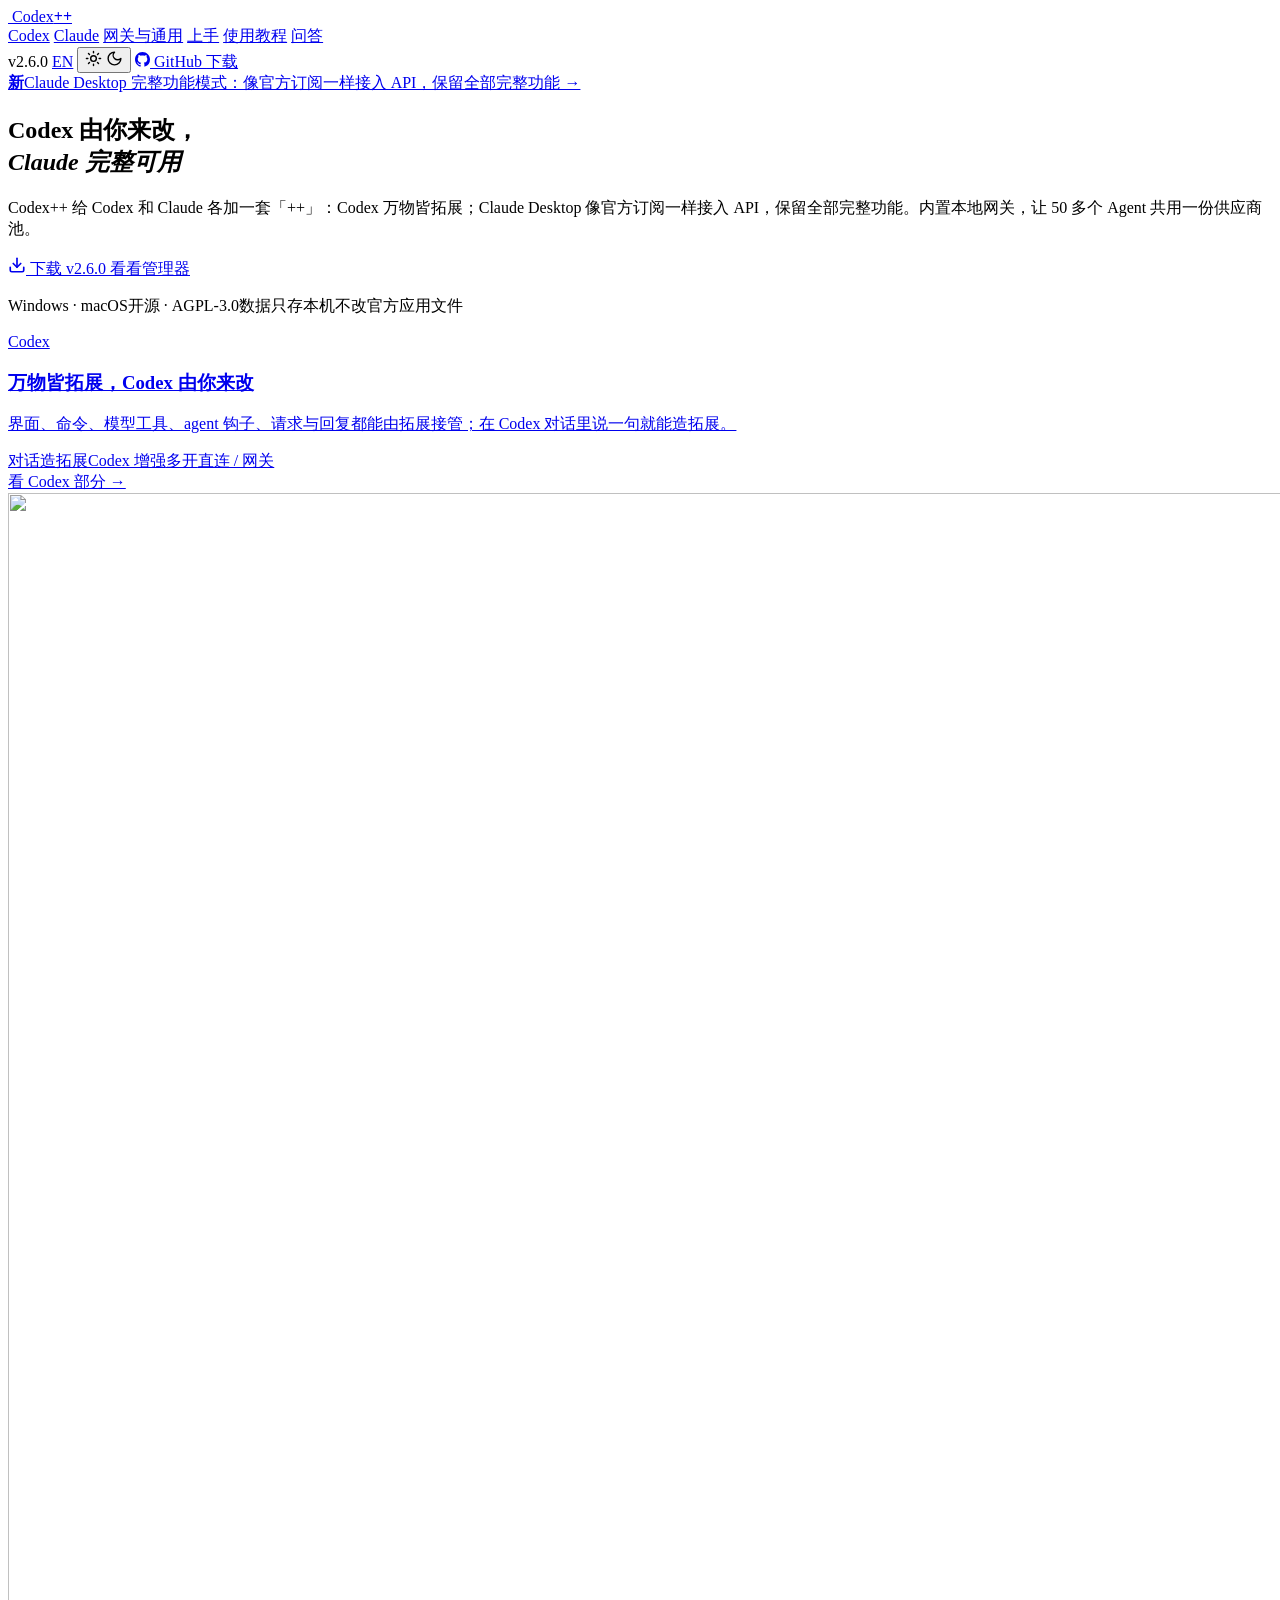
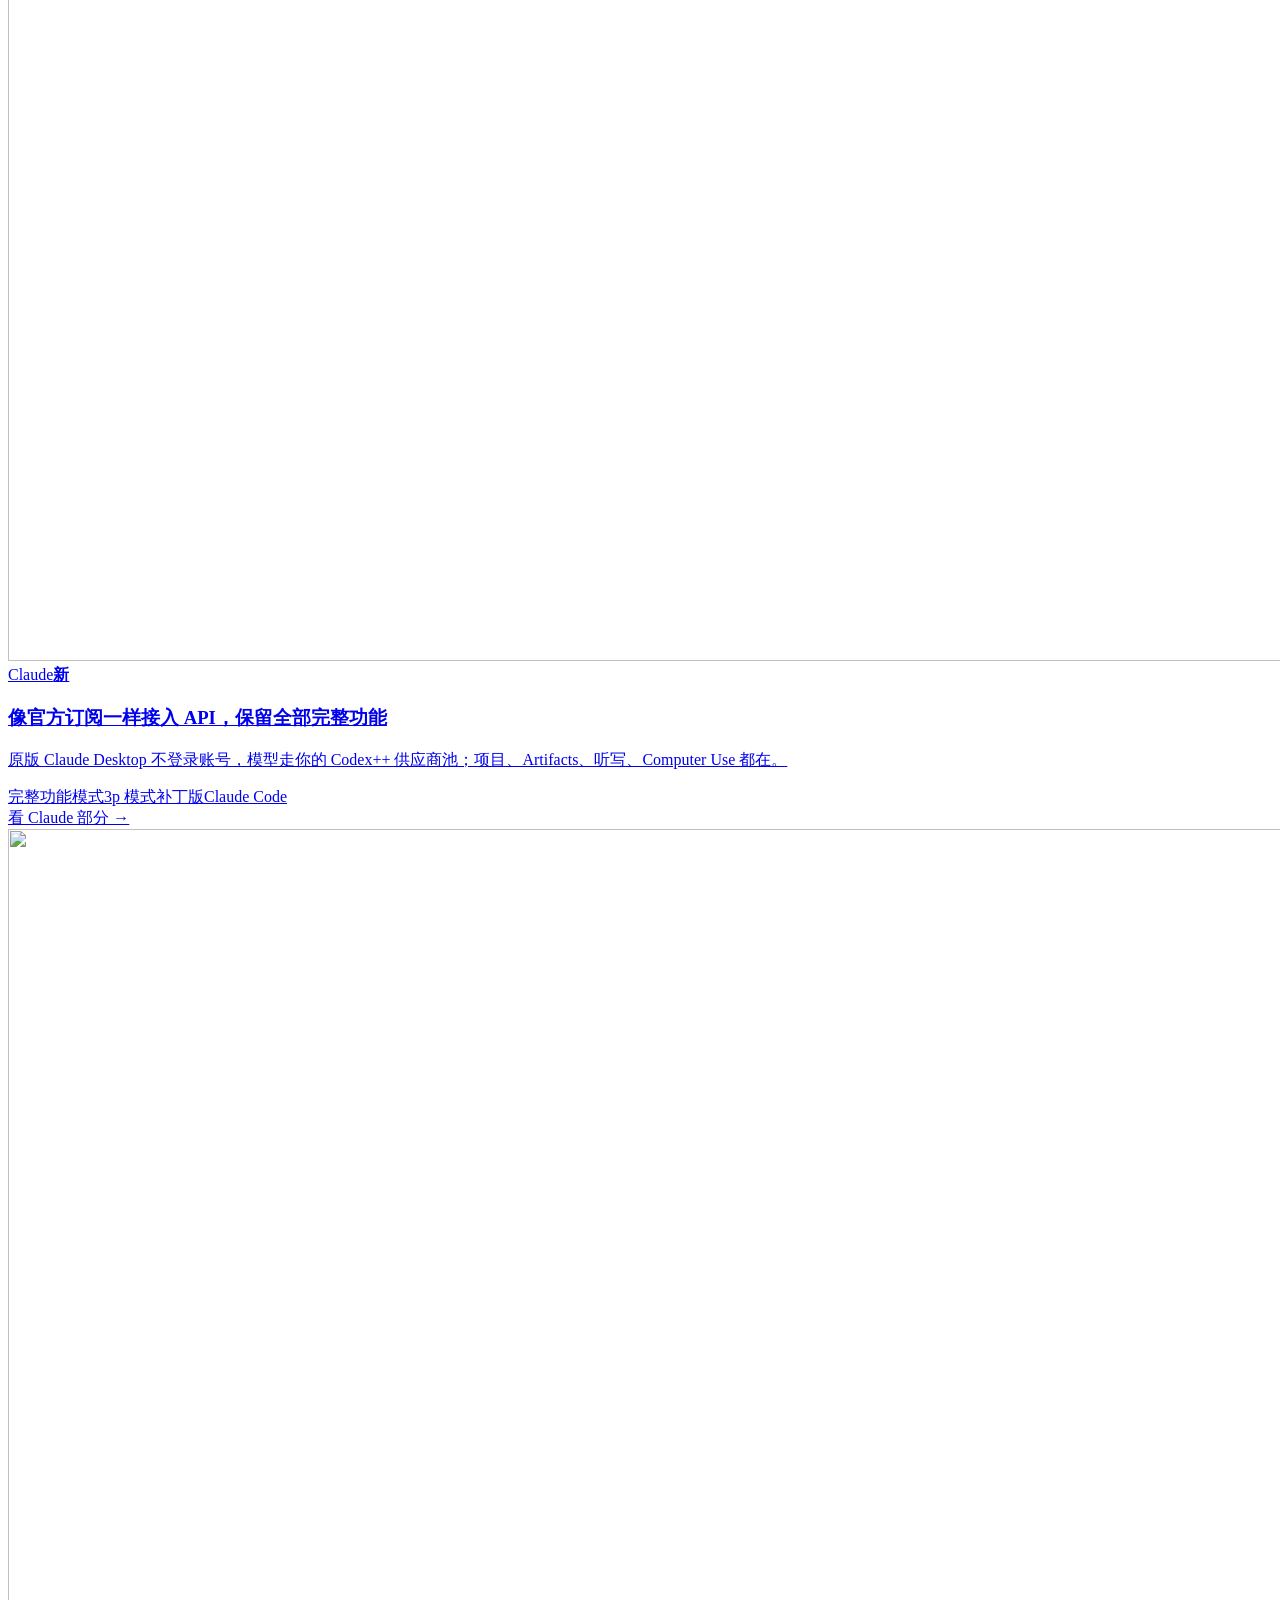
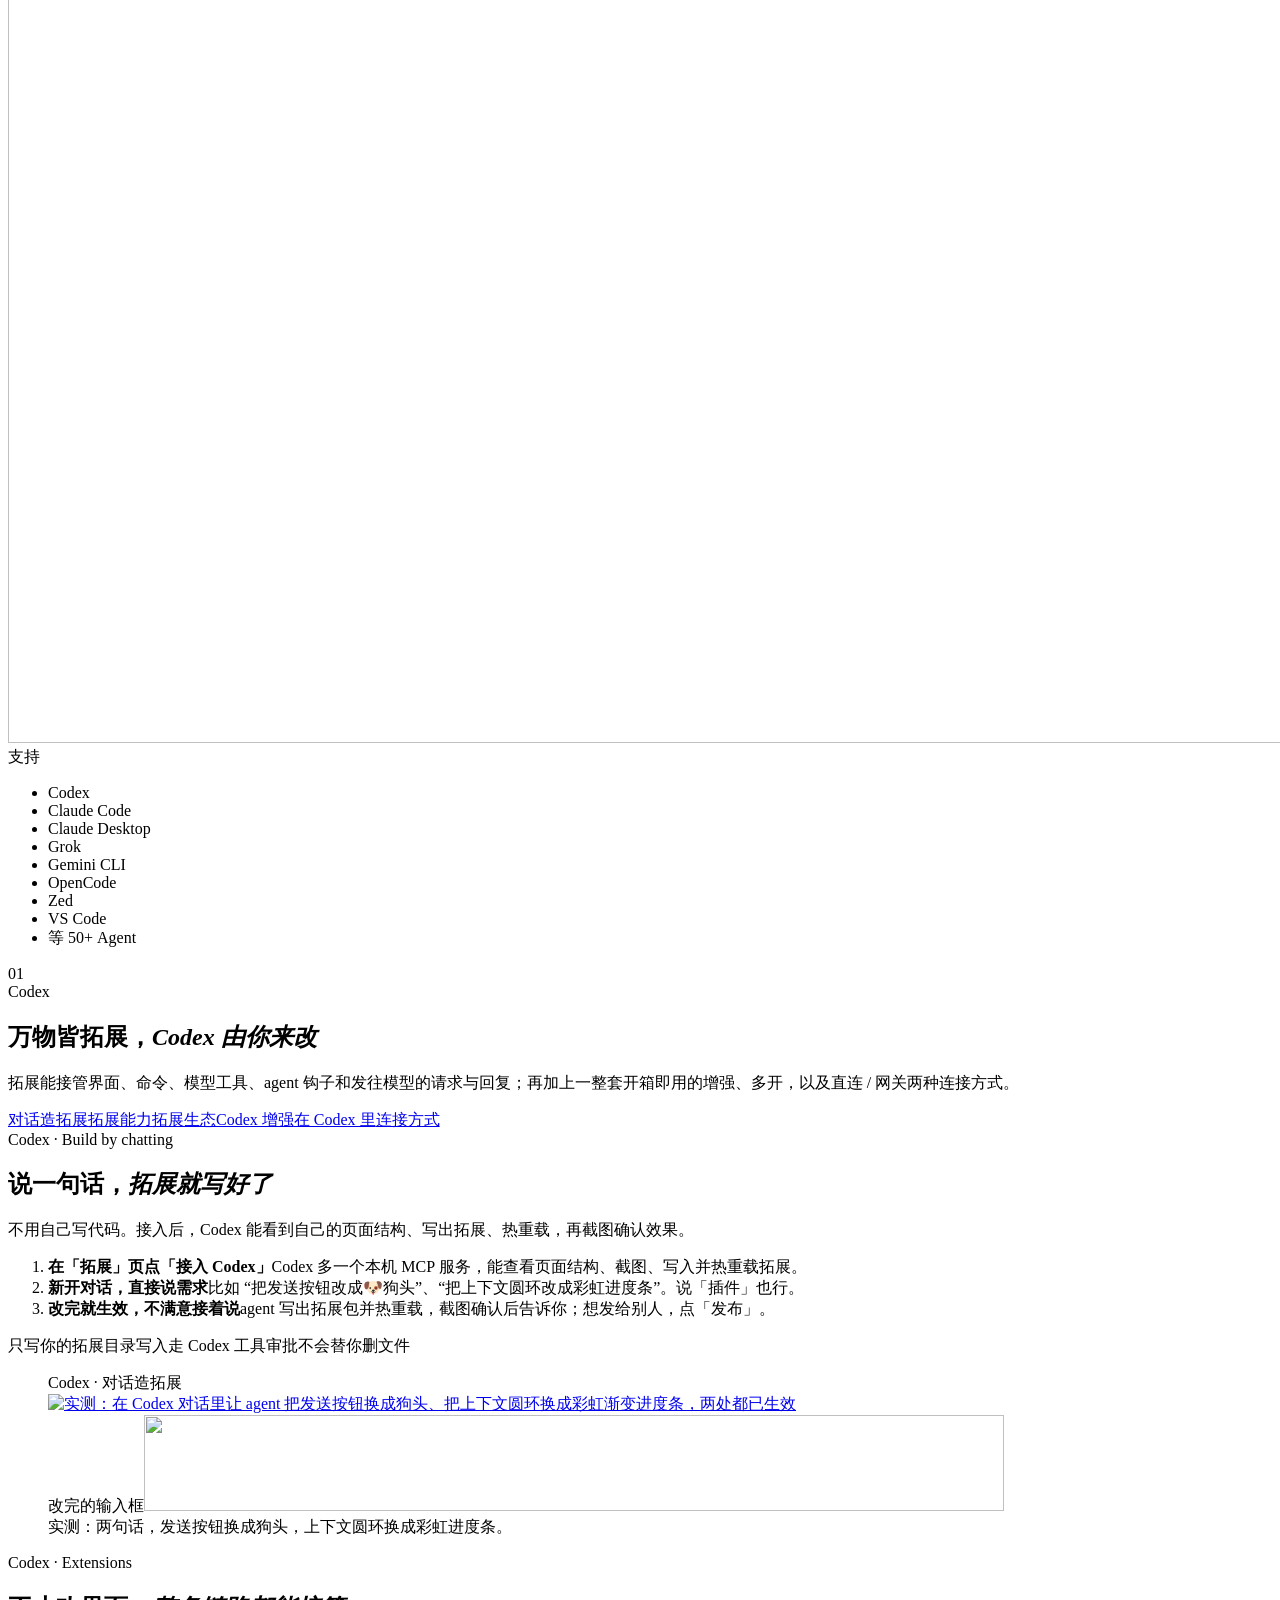
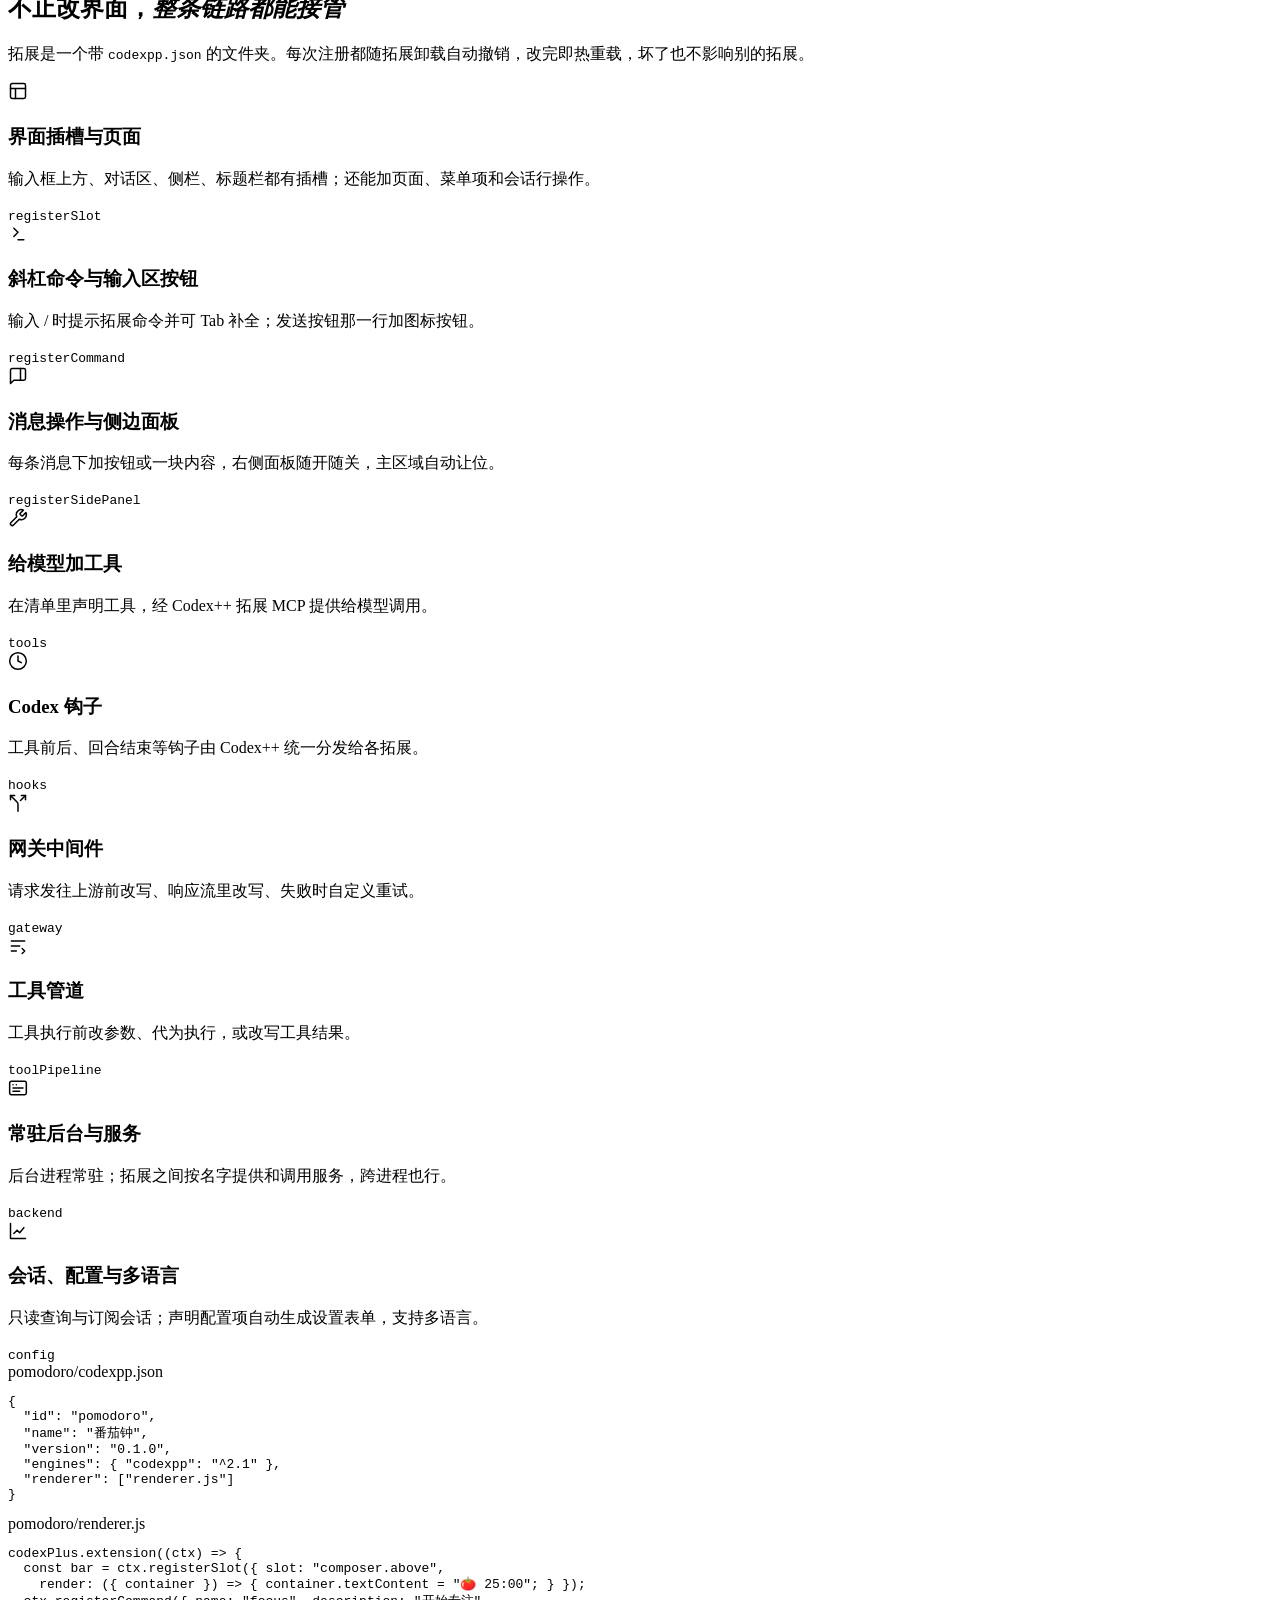
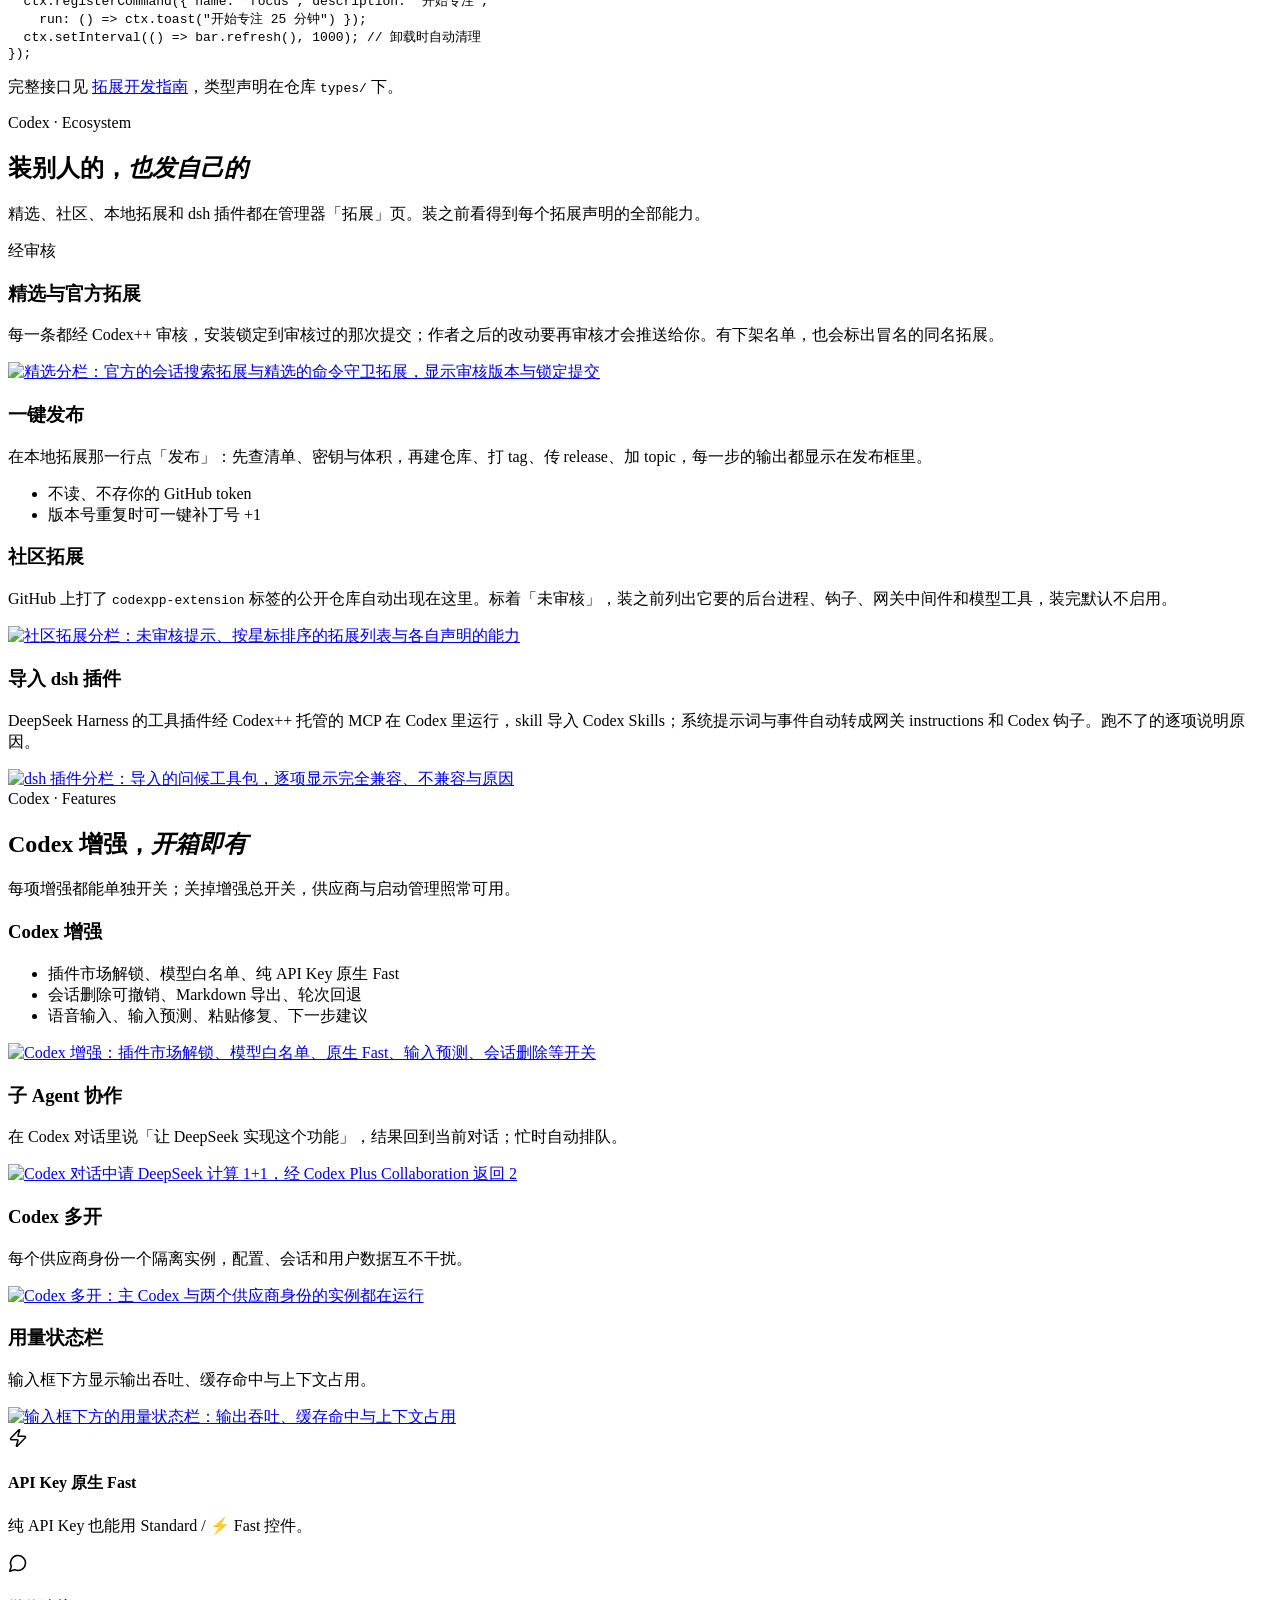
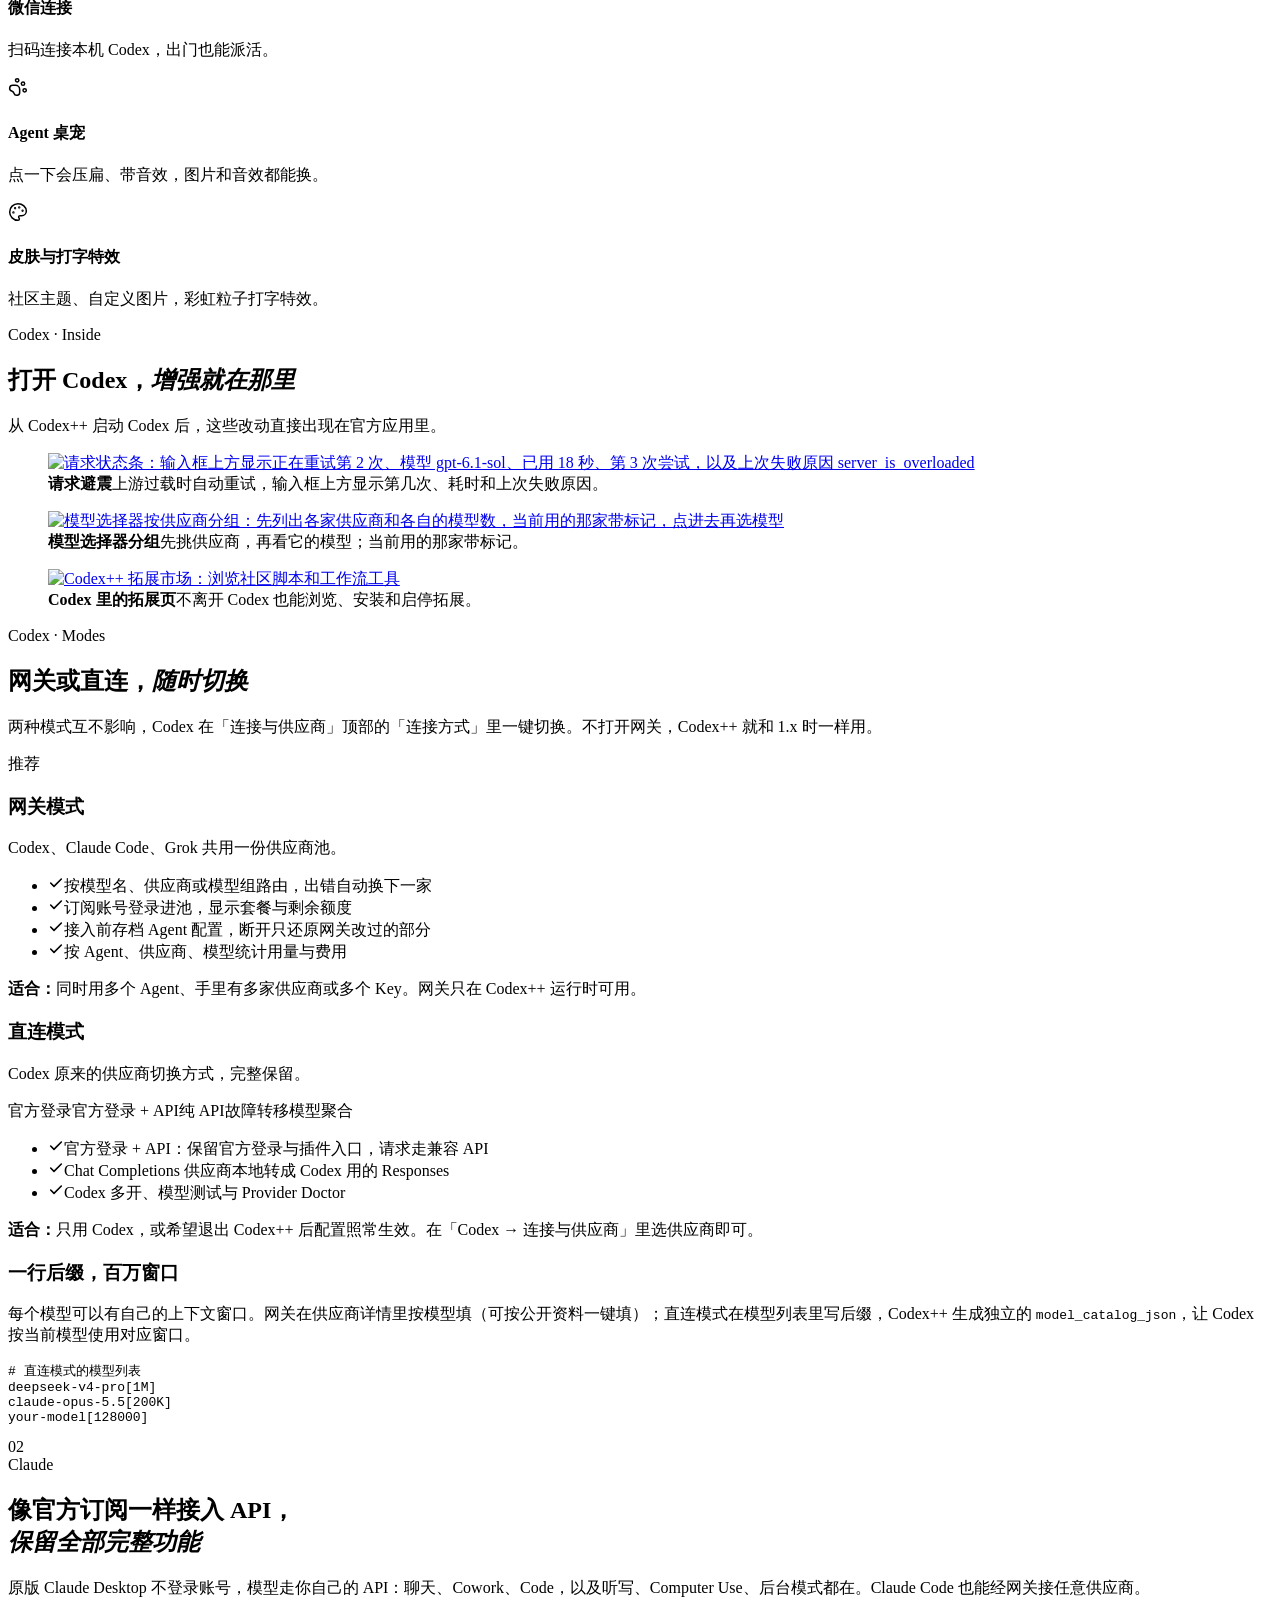
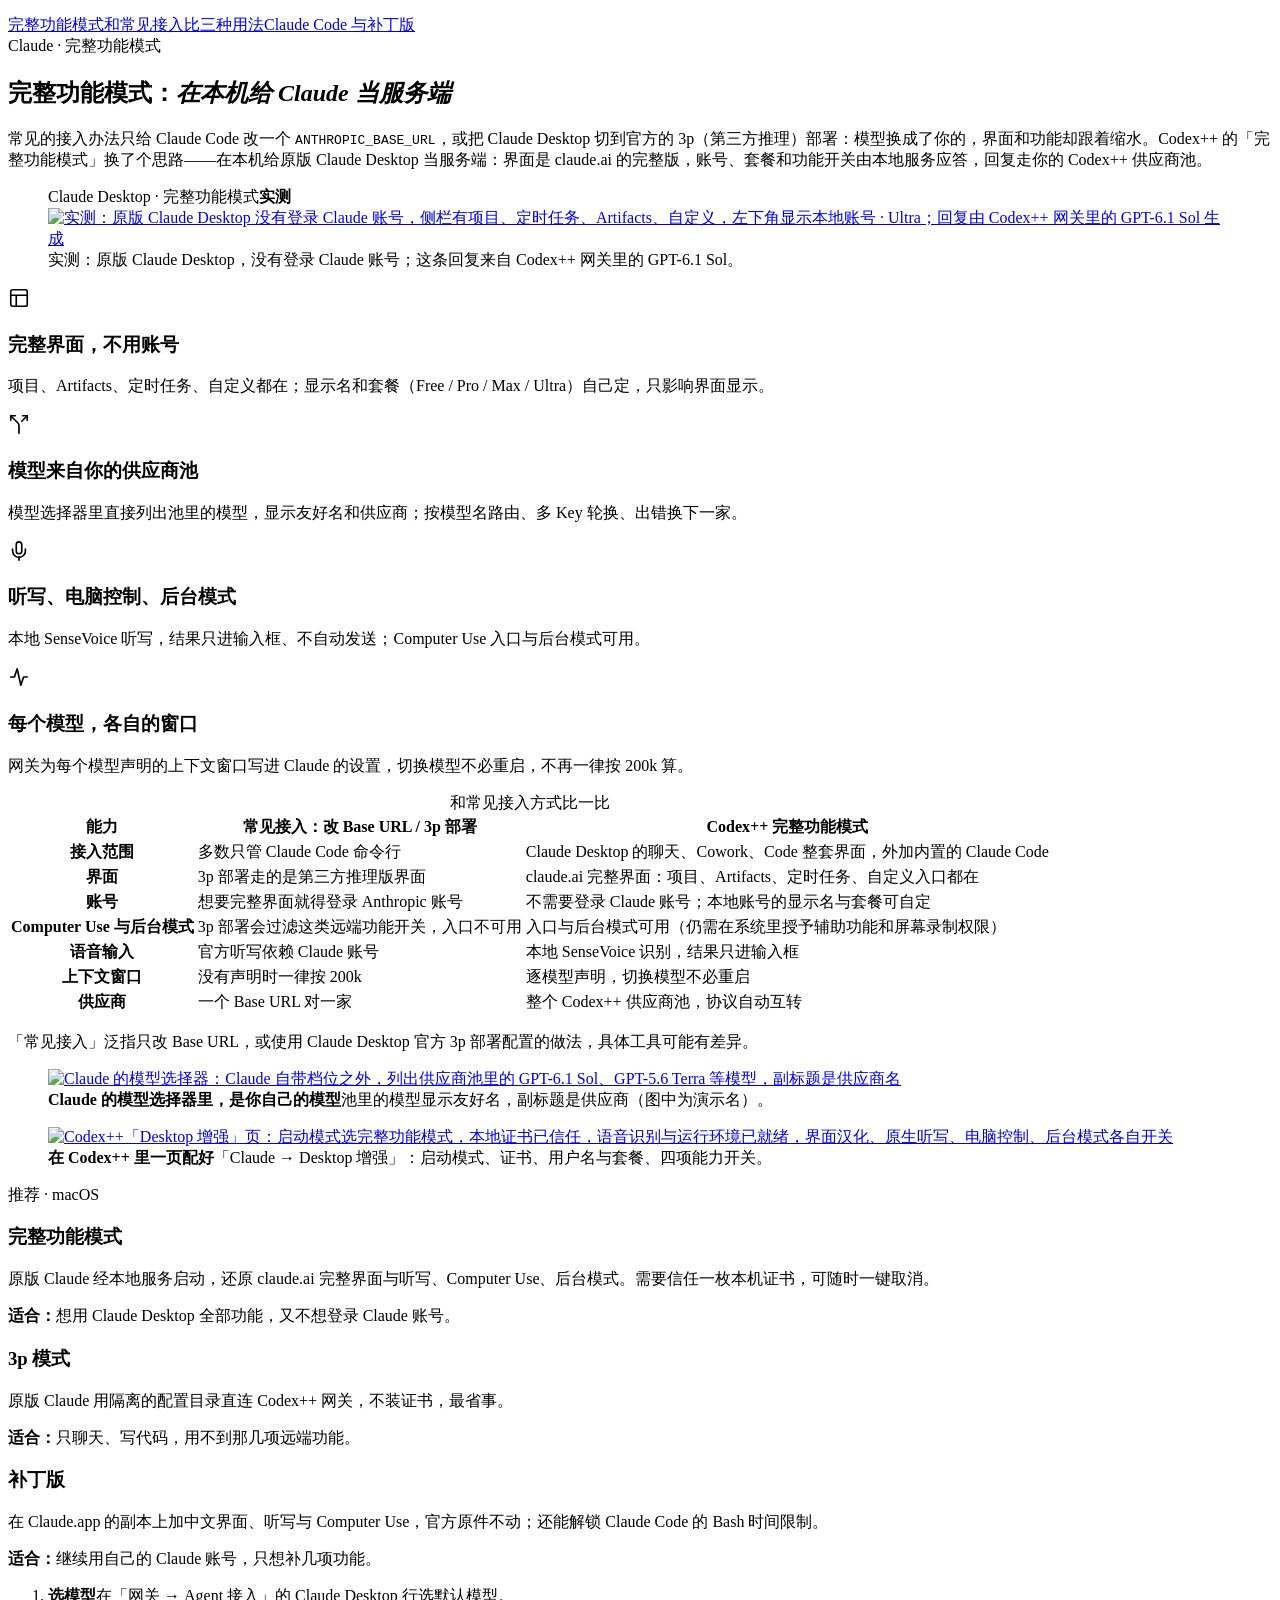
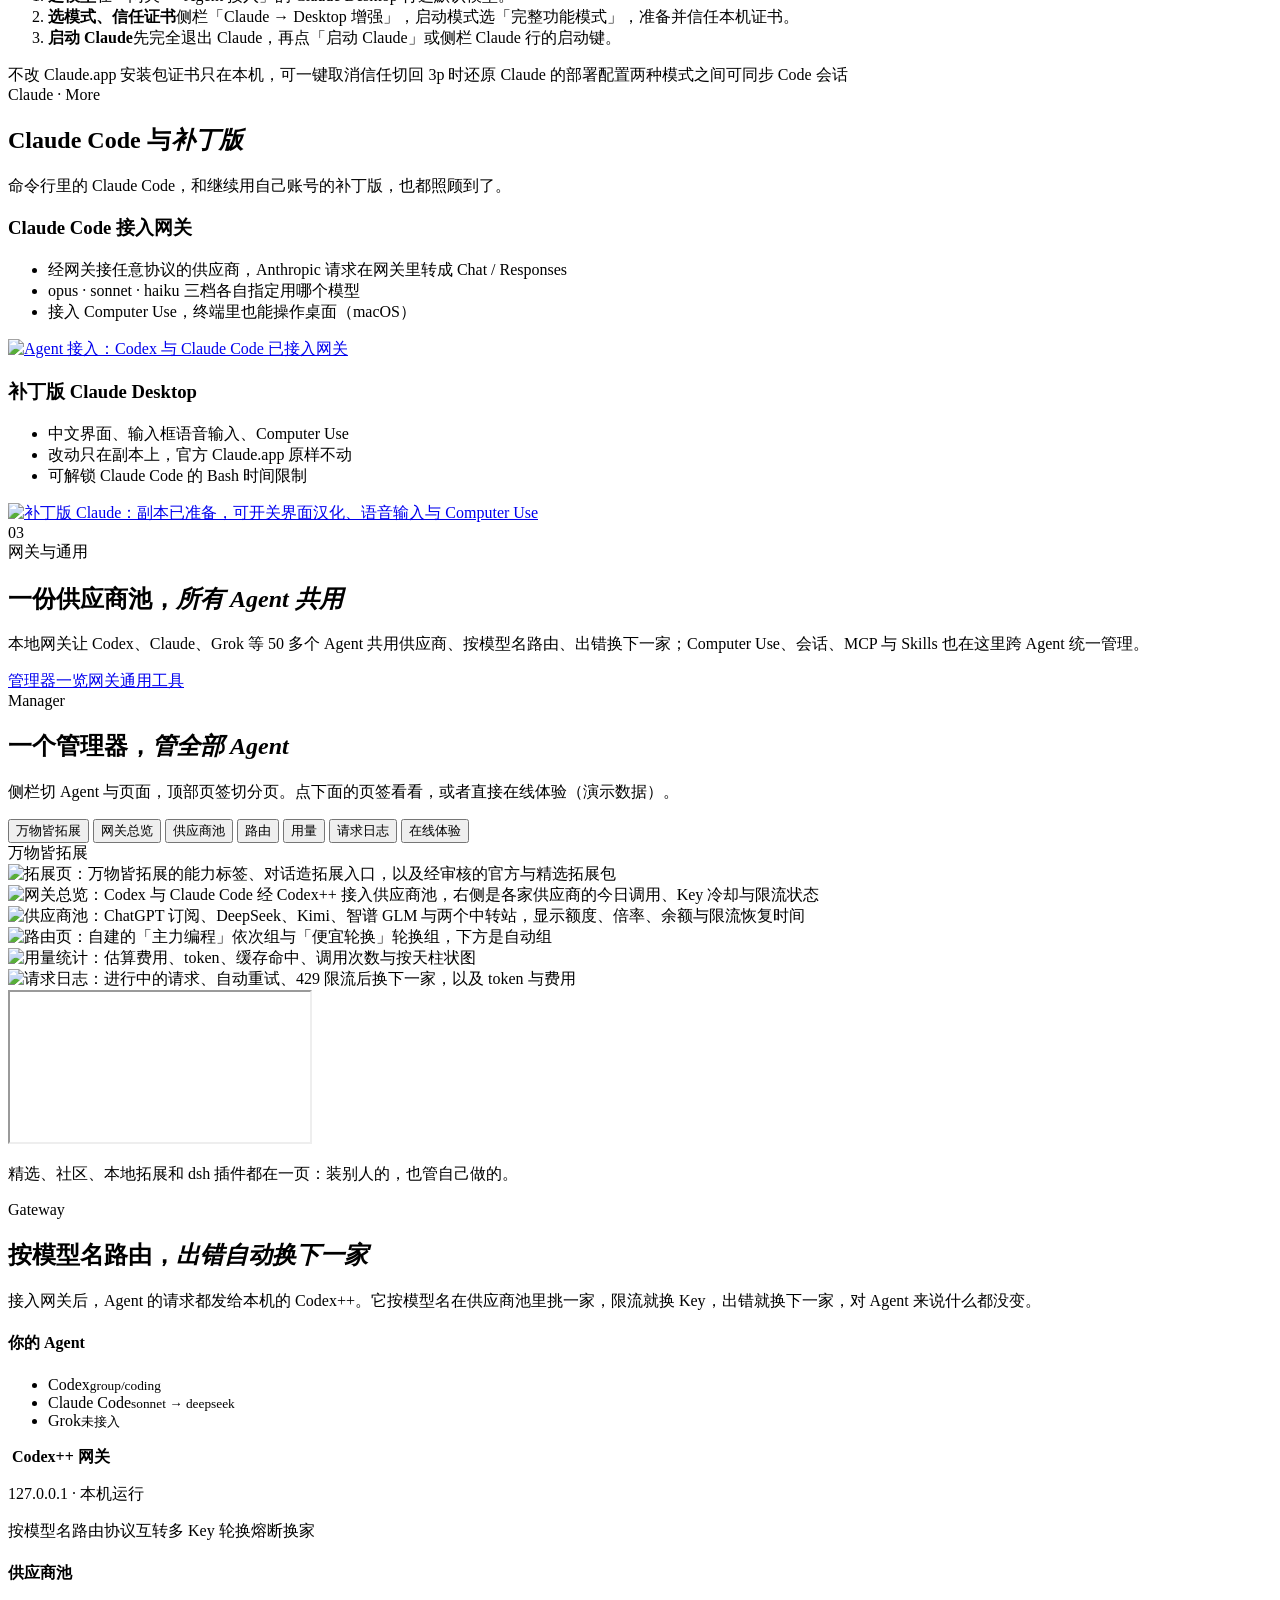
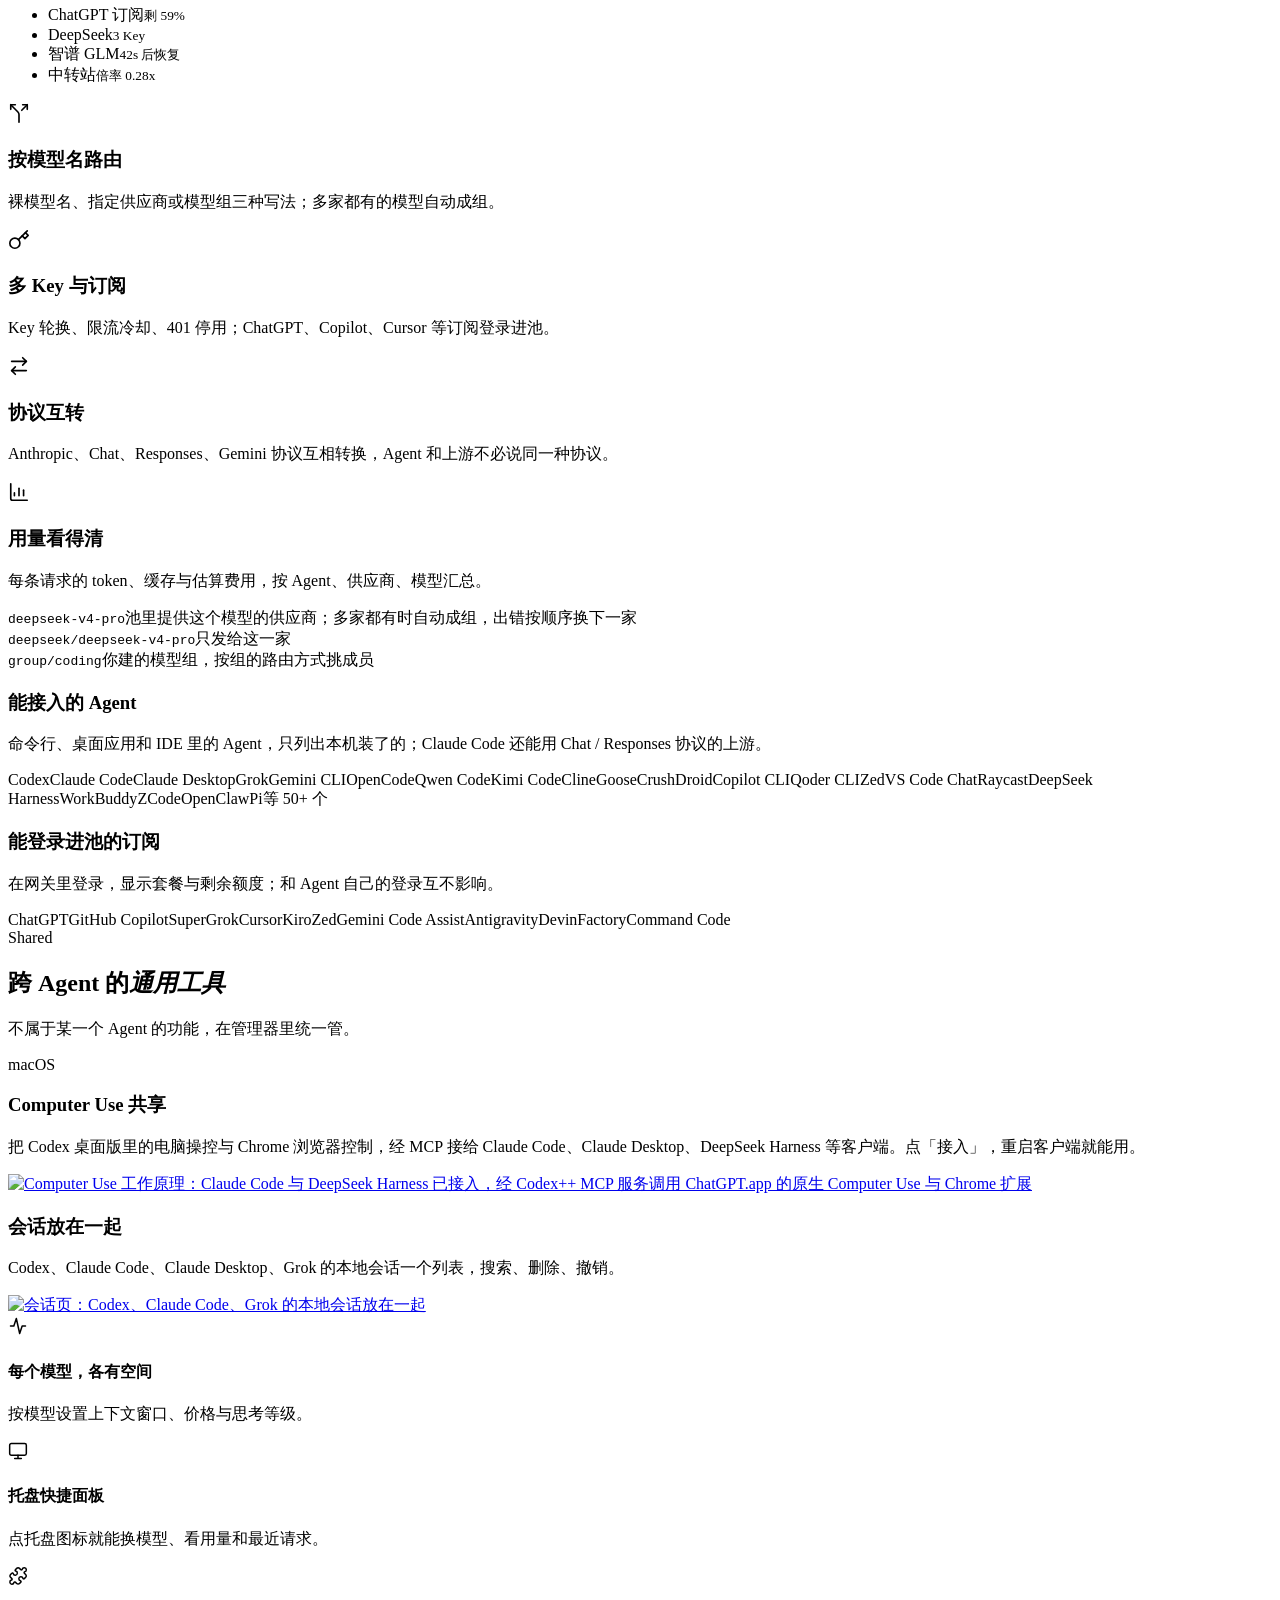
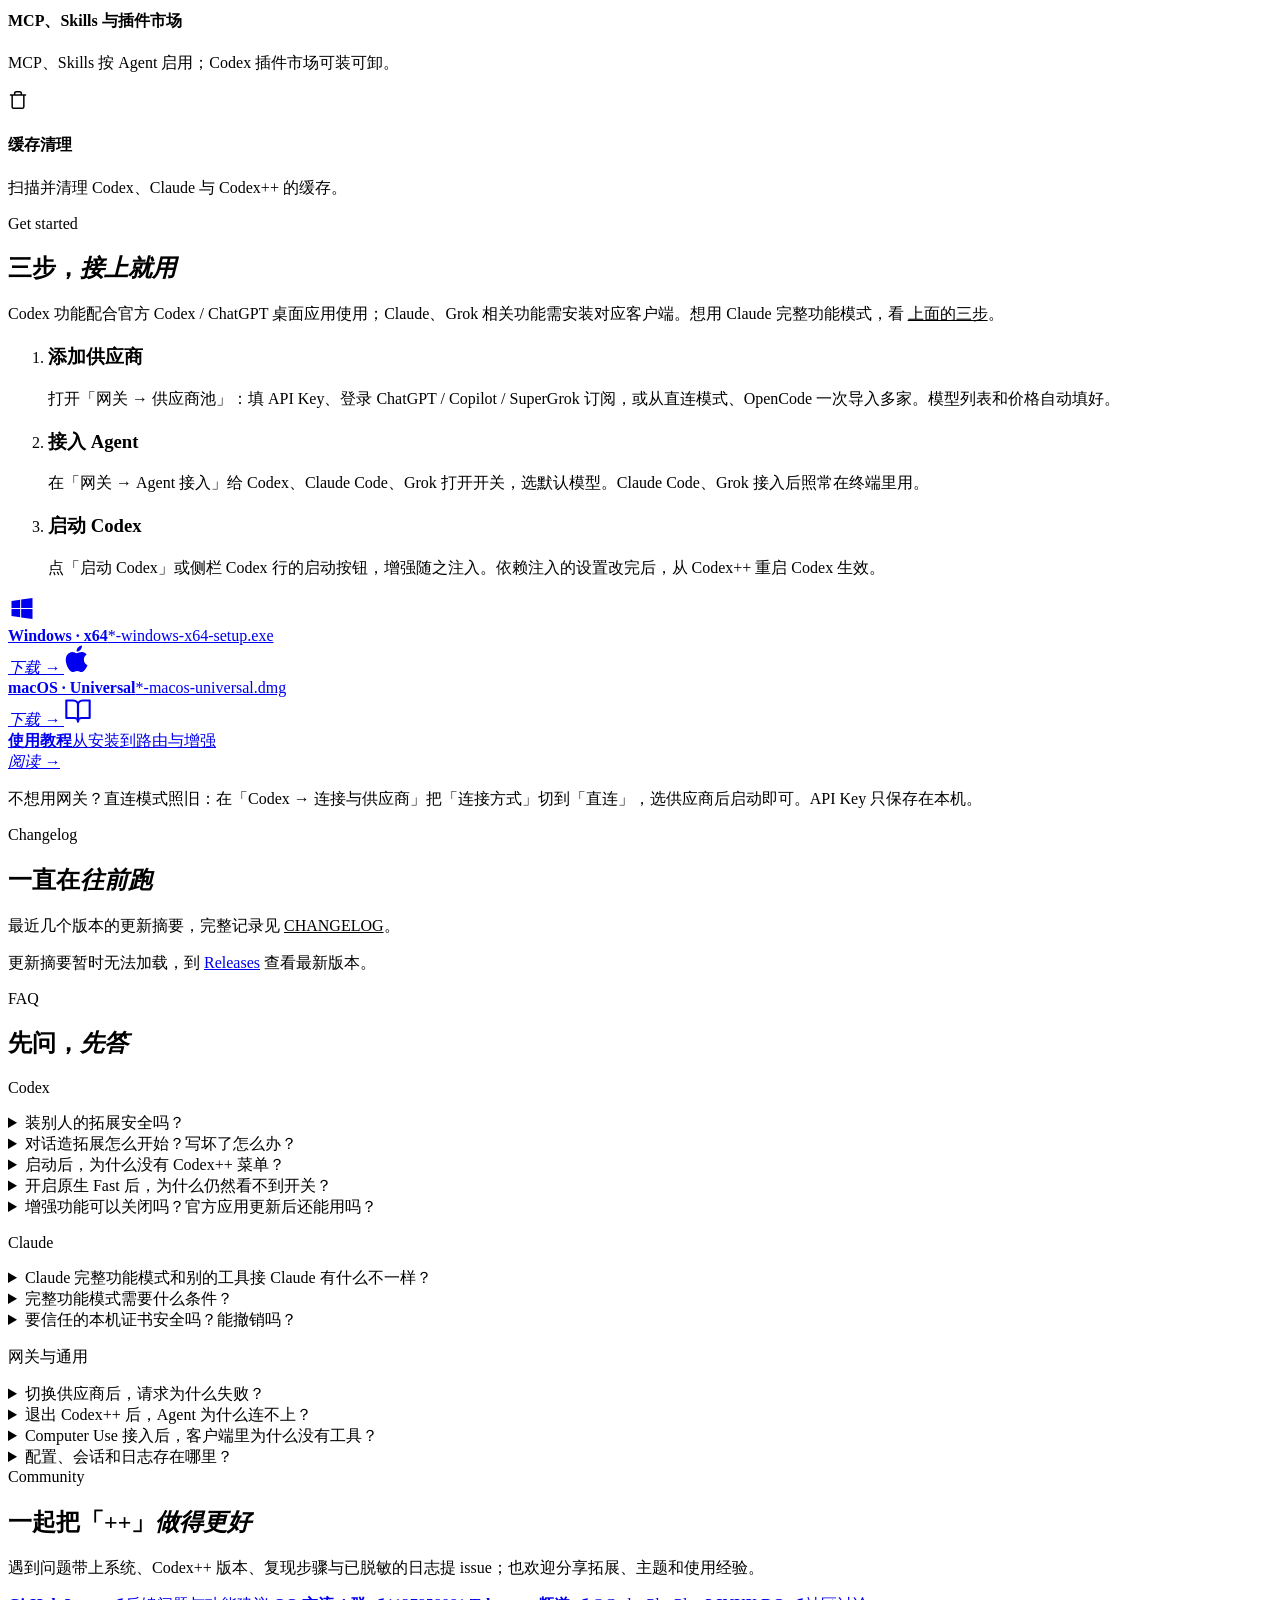
==== commit 989566d5: "fix: 恢复原生 Fast 闪电并停用广告 适配新版 Codex 的原生 Fast 入口，沿用模型已声明的档位，移除自制按钮和默认速度写入。停用广告请求、展示和赞助商入口，保留普通状态提示。" ====
--- a/site/index.html
+++ b/site/index.html
@@ -299,12 +299,12 @@
         <div class="card-body">
           <h3>Codex 增强</h3>
           <ul>
-            <li>插件市场解锁、模型白名单、Fast 速度按钮</li>
+            <li>插件市场解锁、模型白名单、纯 API Key 原生 Fast</li>
             <li>会话删除可撤销、Markdown 导出、轮次回退</li>
             <li>语音输入、输入预测、粘贴修复、下一步建议</li>
           </ul>
         </div>
-        <a class="card-shot" href="assets/codex-enhance.webp" data-zoom><img src="assets/codex-enhance.webp" alt="Codex 增强：插件市场解锁、模型白名单、Fast 速度按钮、输入预测、会话删除等开关" loading="lazy"></a>
+        <a class="card-shot" href="assets/codex-enhance.webp" data-zoom><img src="assets/codex-enhance.webp" alt="Codex 增强：插件市场解锁、模型白名单、原生 Fast、输入预测、会话删除等开关" loading="lazy"></a>
       </article>
       <article class="card reveal">
         <div class="card-body">
@@ -331,8 +331,8 @@
     <div class="minis">
       <article class="mini reveal">
         <svg viewBox="0 0 24 24" width="20" height="20" fill="none" stroke="currentColor" stroke-width="1.8" stroke-linecap="round" stroke-linejoin="round" aria-hidden="true"><path d="M4 14a1 1 0 0 1-.78-1.63l9.9-10.2a.5.5 0 0 1 .86.46l-1.92 6.02A1 1 0 0 0 13 10h7a1 1 0 0 1 .78 1.63l-9.9 10.2a.5.5 0 0 1-.86-.46l1.92-6.02A1 1 0 0 0 11 14z"/></svg>
-        <h4>Fast 速度按钮</h4>
-        <p>输入框下方的 Fast 按钮可设置本机 Codex 默认速度；档位与费用取决于模型和供应商。</p>
+        <h4>API Key 原生 Fast</h4>
+        <p>纯 API Key 也能用 Standard / ⚡ Fast 控件。</p>
       </article>
       <article class="mini reveal">
         <svg viewBox="0 0 24 24" width="20" height="20" fill="none" stroke="currentColor" stroke-width="1.8" stroke-linecap="round" stroke-linejoin="round" aria-hidden="true"><path d="M7.9 20A9 9 0 1 0 4 16.1L2 22z"/></svg>
@@ -820,8 +820,8 @@
           <div class="faq-a"><p>增强脚本只挂载到从 <b>Codex++</b> 启动的官方应用上。自己打开的 Codex，侧栏 Codex 行会提示「未挂载」，它的按钮变成「重启并挂载」，点一下即可。仍然没有时，到「设置 → Codex」（含安装维护）和「设置 → 日志与诊断」检查应用路径、启动状态和诊断日志。macOS 上也可以打开「自动接管官方 App」，自己双击启动官方 App 时由 Codex++ 接管。</p></div>
         </details>
         <details class="faq-item" id="faq-native-fast">
-          <summary>为什么看不到输入框下方的 Fast 按钮？<span class="faq-x" aria-hidden="true"></span></summary>
-          <div class="faq-a"><p>确认已开启「Fast 速度按钮」选项，并检查模型的 Fast（priority）支持。直连模式在「Codex → 连接与供应商」中为模型启用该支持并保存；网关模式下，模型组里的每个成员都支持 Fast 时即可使用。然后从输入框下方的 Fast 按钮设置本机 Codex 默认速度。开启选项本身不会更改速度；实际档位与费用取决于模型和供应商。</p></div>
+          <summary>开启原生 Fast 后，为什么仍然看不到开关？<span class="faq-x" aria-hidden="true"></span></summary>
+          <div class="faq-a"><p>先确认已经保存，并通过 Codex++ 重启 Codex。直连模式在「Codex → 连接与供应商」中打开该模型的配置，设置「Fast（priority）支持」，保存模型与供应商后重启；网关模式下模型组里每个成员都支持 Fast 时，选这个组也能开 Fast。此功能只恢复客户端入口，服务限制与计费仍以供应商为准。</p></div>
         </details>
         <details class="faq-item">
           <summary>增强功能可以关闭吗？官方应用更新后还能用吗？<span class="faq-x" aria-hidden="true"></span></summary>
